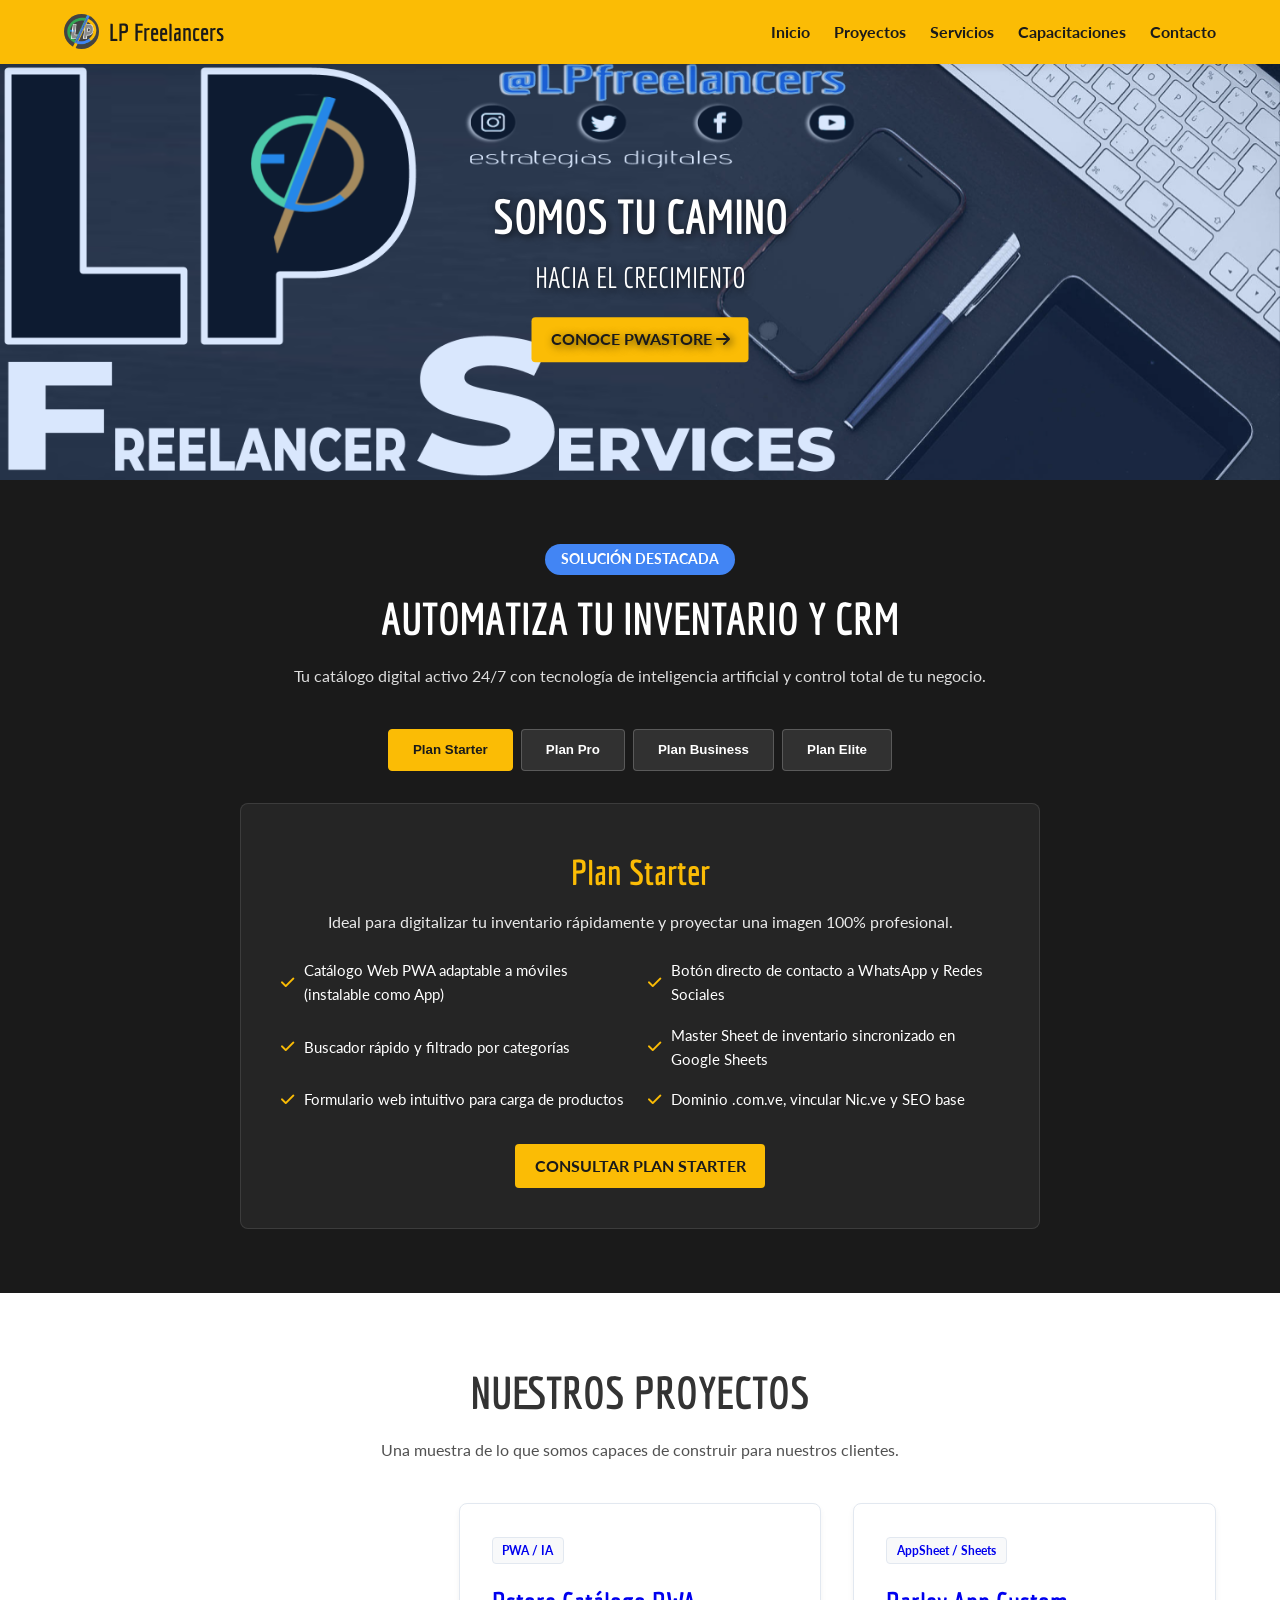
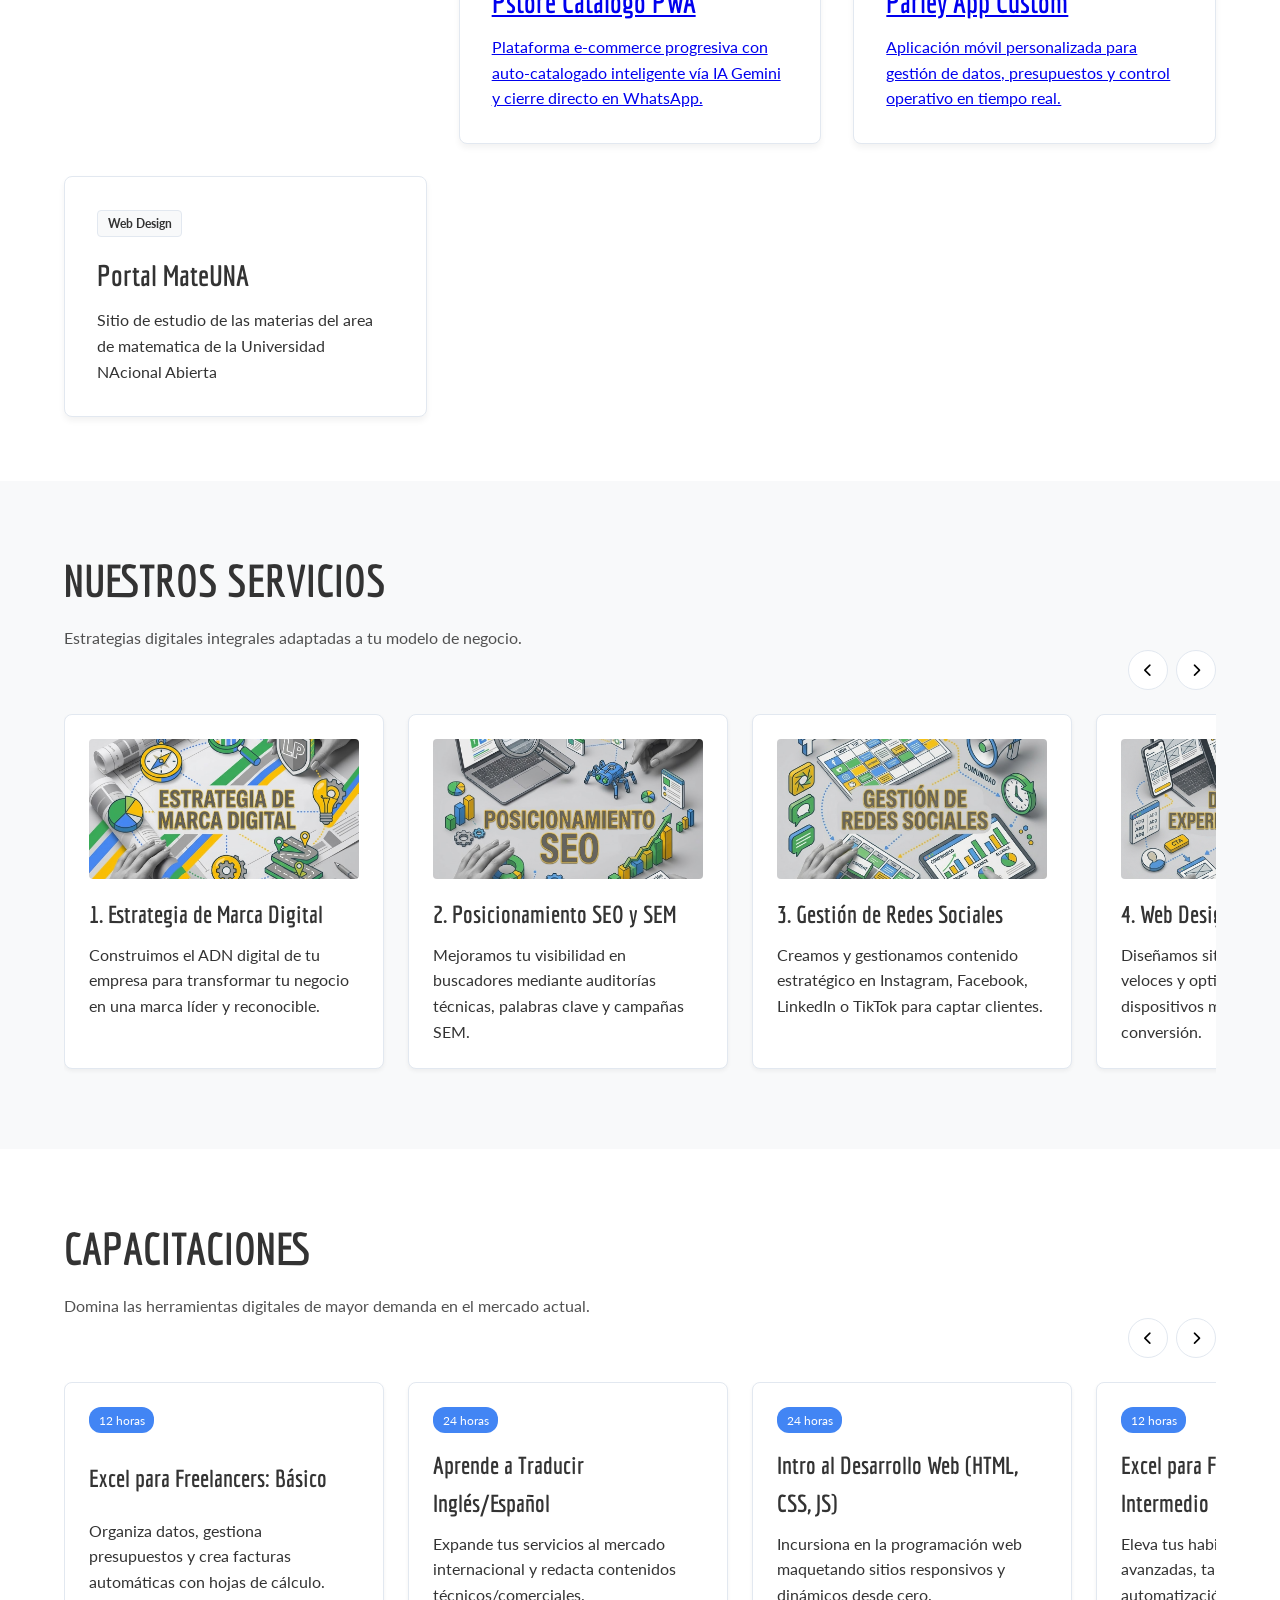
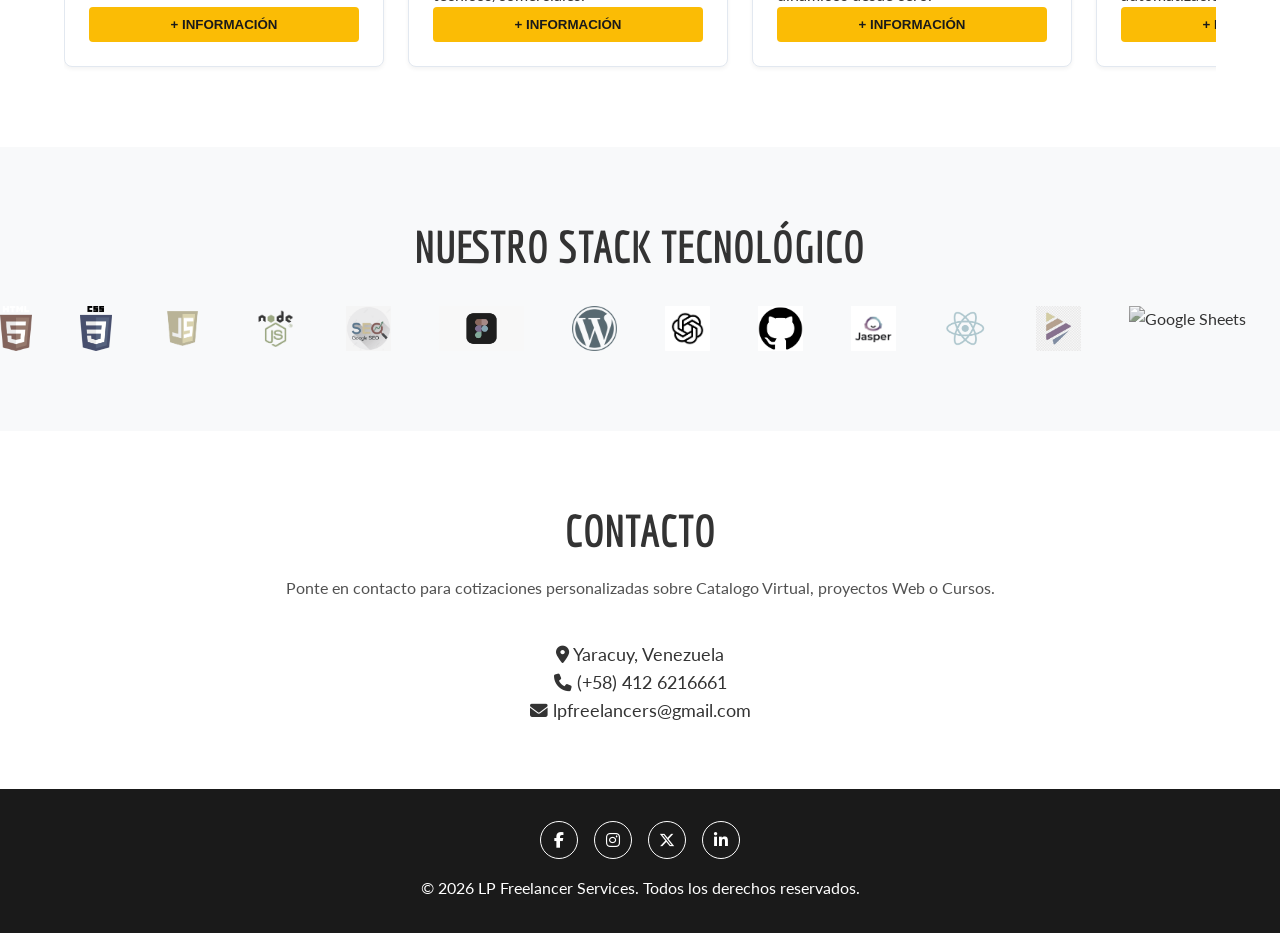
==== index.html @ 3a9270ac "Update index.html" ====
<!DOCTYPE html>
<html lang="es">
<head>
  <meta charset="UTF-8" />
  <meta name="viewport" content="width=device-width, initial-scale=1.0" />
  <title>LP Freelancer Services | Soluciones Web, Pstore y Capacitaciones</title>
  
  <!-- Metadatos SEO -->
  <meta name="description" content="Catálogos Web PWA con IA, Desarrollo Web, Portafolio de Proyectos, SEO/SEM y Capacitaciones Profesionales." />
  <meta name="author" content="Ivan Guillermo Lopez Pedreañez" />
  <meta name="robots" content="index, follow" />
  
  <!-- Open Graph / WhatsApp / Facebook -->
  <meta property="og:type" content="website" />
  <meta property="og:url" content="https://lpfreelancers.giyhub.io/" />
  <meta property="og:title" content="LP Freelancer Services | Soluciones Digitales y Capacitación" />
  <meta property="og:description" content="Automatiza tu inventario con Pstore, descubre nuestros proyectos realizados y potencia tu marca." />
  <meta property="og:image" content="LP_FreelancerS_logo.png" />

  <!-- Twitter -->
  <meta name="twitter:card" content="summary_large_image" />
  <meta name="twitter:title" content="LP Freelancer Services" />
  <meta name="twitter:description" content="Desarrollo Web, Catálogos PWA con IA, Portafolio y Cursos." />
  <meta name="twitter:image" content="LP_FreelancerS_logo.png" />

  <!-- Favicon y Fuentes -->
  <link rel="shortcut icon" href="LP_FreelancerS_logo.png" type="image/x-icon" />
  <link rel="preconnect" href="https://fonts.googleapis.com" />
  <link rel="preconnect" href="https://fonts.gstatic.com" crossorigin />
  <link href="https://fonts.googleapis.com/css2?family=Economica:ital,wght@0,400;0,700;1,400&family=Lato:wght@300;400;700&display=swap" rel="stylesheet" />
  
  <!-- Iconos FontAwesome 6 -->
  <link rel="stylesheet" href="https://cdnjs.cloudflare.com/ajax/libs/font-awesome/6.5.1/css/all.min.css" />

  <!-- CSS Principal -->
  <link rel="stylesheet" href="style.css" />
</head>
<body>

  <!-- Header / Navegación -->
  <header class="navbar">
    <div class="nav-container">
      <a href="#" class="nav-logo">
        <img src="LP_FreelancerS_logo.png" alt="LP Freelancer Services Logo" />
        <span>LP Freelancers</span>
      </a>
      
      <button class="nav-toggle" id="navToggle" aria-label="Abrir menú de navegación">
        <i class="fa-solid fa-bars"></i>
      </button>

      <nav class="nav-menu" id="navMenu">
        <a href="#" class="nav-link">Inicio</a>
        <a href="#portafolio" class="nav-link">Proyectos</a>
        <a href="#servicios" class="nav-link">Servicios</a>
        <a href="#capacitaciones" class="nav-link">Capacitaciones</a>
        <a href="#contacto" class="nav-link">Contacto</a>
      </nav>
    </div>
  </header>

  <!-- Hero Principal -->
  <section class="hero-slider">
    <div class="slide active">
      <img src="LP_FreelancerS.png" alt="Crecimiento Digital y Soluciones Web" />
      <div class="slide-caption">
        <h1>Somos Tu Camino <span>hacia el crecimiento</span></h1>
        <a href="#pstore" class="btn btn-primary">Conoce PWAStore <i class="fa-solid fa-arrow-right"></i></a>
      </div>
    </div>
  </section>

  <main>

    <!-- 🚀 SECCIÓN DESTACADA: PSTORE (Catálogos Digitales PWA & IA) -->
    <section id="pstore" class="section section-dark">
      <div class="container">
        <div class="badge-featured">Solución Destacada</div>
        <h2 class="section-title">Automatiza tu Inventario y CRM</h2>
        <p class="section-subtitle">Tu catálogo digital activo 24/7 con tecnología de inteligencia artificial y control total de tu negocio.</p>

        <!-- Pestañas de Planes (Sin precios visibles) -->
        <div class="tabs-header">
          <button class="tab-btn active" data-tab="plan-starter">Plan Starter</button>
          <button class="tab-btn" data-tab="plan-pro">Plan Pro</button>
          <button class="tab-btn" data-tab="plan-business">Plan Business</button>
          <button class="tab-btn" data-tab="plan-elite">Plan Elite</button>
        </div>

        <div class="tabs-content">
          <!-- Starter -->
          <div class="tab-pane active" id="plan-starter">
            <div class="plan-card">
              <h3>Plan Starter</h3>
              <p class="plan-desc">Ideal para digitalizar tu inventario rápidamente y proyectar una imagen 100% profesional.</p>
              <ul class="plan-features">
                <li><i class="fa-solid fa-check"></i> Catálogo Web PWA adaptable a móviles (instalable como App)</li>
                <li><i class="fa-solid fa-check"></i> Botón directo de contacto a WhatsApp y Redes Sociales</li>
                <li><i class="fa-solid fa-check"></i> Buscador rápido y filtrado por categorías</li>
                <li><i class="fa-solid fa-check"></i> Master Sheet de inventario sincronizado en Google Sheets</li>
                <li><i class="fa-solid fa-check"></i> Formulario web intuitivo para carga de productos</li>
                <li><i class="fa-solid fa-check"></i> Dominio .com.ve, vincular Nic.ve y SEO base</li>
              </ul>
              <a href="#contacto" class="btn btn-primary">Consultar Plan Starter</a>
            </div>
          </div>

          <!-- Pro -->
          <div class="tab-pane" id="plan-pro">
            <div class="plan-card">
              <h3>Plan Pro</h3>
              <p class="plan-desc">Para comercios que necesitan organizar pedidos, manejar clientes y cerrar ventas eficientemente.</p>
              <ul class="plan-features">
                <li><i class="fa-solid fa-check"></i> Todo lo del Plan Starter incluido</li>
                <li><i class="fa-solid fa-check"></i> Carrito de compras funcional y multi-fotos por producto</li>
                <li><i class="fa-solid fa-check"></i> Categorías multinivel y Precios duales (USD / Bs BCV)</li>
                <li><i class="fa-solid fa-check"></i> Master Sheet con Registro de Clientes y Pedidos</li>
                <li><i class="fa-solid fa-check"></i> Configuración de Perfil en Google Business (Google Maps)</li>
                <li><i class="fa-solid fa-check"></i> Chat Crisp integrado y comprobantes digitales</li>
              </ul>
              <a href="#contacto" class="btn btn-primary">Consultar Plan Pro</a>
            </div>
          </div>

          <!-- Business -->
          <div class="tab-pane" id="plan-business">
            <div class="plan-card">
              <h3>Plan Business</h3>
              <p class="plan-desc">Para marcas que buscan fidelizar clientes, alto rendimiento web y analítica avanzada.</p>
              <ul class="plan-features">
                <li><i class="fa-solid fa-check"></i> Todo lo del Plan Pro incluido</li>
                <li><i class="fa-solid fa-check"></i> Sección "Mis Favoritos", Notificaciones Push y Filtros Avanzados</li>
                <li><i class="fa-solid fa-check"></i> Presencia en Google Merchant Center (Pestaña Shopping)</li>
                <li><i class="fa-solid fa-check"></i> Dashboard Web de Analítica con 10 gráficos seleccionables</li>
                <li><i class="fa-solid fa-check"></i> Chat Crisp con Bot de respuestas automáticas y FAQ</li>
                <li><i class="fa-solid fa-check"></i> Generador automático de Códigos QR para mesas o empaques</li>
              </ul>
              <a href="#contacto" class="btn btn-primary">Consultar Plan Business</a>
            </div>
          </div>

          <!-- Elite -->
          <div class="tab-pane" id="plan-elite">
            <div class="plan-card">
              <h3>Plan Elite</h3>
              <p class="plan-desc">La solución digital definitiva con Asistente Virtual con IA y personalización total.</p>
              <ul class="plan-features">
                <li><i class="fa-solid fa-check"></i> Todo lo del Plan Business incluido</li>
                <li><i class="fa-solid fa-check"></i> Autenticación de usuarios vía Google (OAuth) y perfiles cliente</li>
                <li><i class="fa-solid fa-check"></i> Asistente Virtual con IA "Hugo" activo 24/7 para clientes</li>
                <li><i class="fa-solid fa-check"></i> Carga Ultra Rápida con IA Gemini Vision (Auto-catalogado por foto)</li>
                <li><i class="fa-solid fa-check"></i> Dashboard interactivo avanzado con hasta 20 gráficos analíticos</li>
                <li><i class="fa-solid fa-check"></i> Respaldos semanales automatizados en Google Drive</li>
              </ul>
              <a href="#contacto" class="btn btn-primary">Consultar Plan Elite</a>
            </div>
          </div>
        </div>
      </div>
    </section>

    <!-- 💻 SECCIÓN: PORTAFOLIO Y PROYECTOS DESARROLLADOS -->
    <section id="portafolio" class="section container">
      <h2 class="section-title">Nuestros Proyectos</h2>
      <p class="section-subtitle">Una muestra de lo que somos capaces de construir para nuestros clientes.</p>

      <div class="portfolio-grid">
        <a href="https://pstore.com.ve">
          <article class="portfolio-card">
            <div class="portfolio-badge">PWA / IA</div>
            <h3>Pstore Catálogo PWA</h3>
            <p>Plataforma e-commerce progresiva con auto-catalogado inteligente vía IA Gemini y cierre directo en WhatsApp.</p>
        </a>
        </article>
        <a href="https://mateuna.github.io">
          <article class="portfolio-card">
            <div class="portfolio-badge">AppSheet / Sheets</div>
            <h3>Parley App Custom</h3>
            <p>Aplicación móvil personalizada para gestión de datos, presupuestos y control operativo en tiempo real.</p>
          </article>
        </a>

        <article class="portfolio-card">
          <div class="portfolio-badge">Web Design</div>
          <h3>Portal MateUNA</h3>
          <p>Sitio de estudio de las materias del area de matematica de la Universidad NAcional Abierta</p>
        </article>
      </div>
    </section>

    <!-- 🛠️ SECCIÓN: SERVICIOS (Carrusel Deslizable) -->
    <section id="servicios" class="section section-gray">
      <div class="container">
        <div class="section-header-flex">
          <div>
            <h2 class="section-title text-left">Nuestros Servicios</h2>
            <p class="section-subtitle text-left">Estrategias digitales integrales adaptadas a tu modelo de negocio.</p>
          </div>
          <div class="carousel-controls">
            <button id="servPrev" aria-label="Anterior"><i class="fa-solid fa-chevron-left"></i></button>
            <button id="servNext" aria-label="Siguiente"><i class="fa-solid fa-chevron-right"></i></button>
          </div>
        </div>

        <div class="carousel-track-container" id="servTrack">
          <div class="carousel-card">
            <img src="serv_marca_digital.png" alt="Estrategia de Marca Digital" />
            <h4>1. Estrategia de Marca Digital</h4>
            <p>Construimos el ADN digital de tu empresa para transformar tu negocio en una marca líder y reconocible.</p>
          </div>

          <div class="carousel-card">
            <img src="serv_seo.png" alt="Posicionamiento SEO y SEM" />
            <h4>2. Posicionamiento SEO y SEM</h4>
            <p>Mejoramos tu visibilidad en buscadores mediante auditorías técnicas, palabras clave y campañas SEM.</p>
          </div>

          <div class="carousel-card">
            <img src="serv_redes_sociales.png" alt="Gestión de Redes Sociales" />
            <h4>3. Gestión de Redes Sociales</h4>
            <p>Creamos y gestionamos contenido estratégico en Instagram, Facebook, LinkedIn o TikTok para captar clientes.</p>
          </div>

          <div class="carousel-card">
            <img src="serv_web_design.png" alt="Web Design y User Experience" />
            <h4>4. Web Design y UX</h4>
            <p>Diseñamos sitios web a medida, veloces y optimizados para dispositivos móviles centrados en conversión.</p>
          </div>

          <div class="carousel-card">
            <img src="serv_multimedia.png" alt="Producción Multimedia" />
            <h4>5. Producción Multimedia</h4>
            <p>Guionismo, postproducción de videos corporativos y recursos gráficos interactivos para tu público.</p>
          </div>

          <div class="carousel-card">
            <img src="serv_digital_marketing.png" alt="Digital Marketing" />
            <h4>6. Digital Marketing</h4>
            <p>Gestión completa de pautas publicitarias (Paid Media), remarketing y campañas automatizadas.</p>
          </div>

          <div class="carousel-card">
            <img src="serv_posicionamiento.png" alt="Consultoría de Marca" />
            <h4>7. Consultoría de Marca</h4>
            <p>Asesoría en propósito, tono de comunicación y diseño de hoja de ruta estratégica frente a la competencia.</p>
          </div>

          <div class="carousel-card">
            <img src="serv_email_marketing.png" alt="Email Marketing y Automatización" />
            <h4>8. Email Marketing</h4>
            <p>Flujos automatizados de bienvenida, carritos abandonados y newsletters estratégicas.</p>
          </div>
        </div>
      </div>
    </section>

    <!-- 🎓 SECCIÓN: CAPACITACIONES (Carrusel Deslizable) -->
    <section id="capacitaciones" class="section container">
      <div class="section-header-flex">
        <div>
          <h2 class="section-title text-left">Capacitaciones</h2>
          <p class="section-subtitle text-left">Domina las herramientas digitales de mayor demanda en el mercado actual.</p>
        </div>
        <div class="carousel-controls">
          <button id="coursePrev" aria-label="Anterior"><i class="fa-solid fa-chevron-left"></i></button>
          <button id="courseNext" aria-label="Siguiente"><i class="fa-solid fa-chevron-right"></i></button>
        </div>
      </div>

      <div class="carousel-track-container" id="courseTrack">
        <div class="carousel-card course-item">
          <span class="course-badge">12 horas</span>
          <h4>Excel para Freelancers: Básico</h4>
          <p>Organiza datos, gestiona presupuestos y crea facturas automáticas con hojas de cálculo.</p>
          <button class="btn btn-primary open-modal-btn" data-course="Excel para Freelancers: Básico">+ Información</button>
        </div>

        <div class="carousel-card course-item">
          <span class="course-badge">24 horas</span>
          <h4>Aprende a Traducir Inglés/Español</h4>
          <p>Expande tus servicios al mercado internacional y redacta contenidos técnicos/comerciales.</p>
          <button class="btn btn-primary open-modal-btn" data-course="Aprende a Traducir Inglés/Español">+ Información</button>
        </div>

        <div class="carousel-card course-item">
          <span class="course-badge">24 horas</span>
          <h4>Intro al Desarrollo Web (HTML, CSS, JS)</h4>
          <p>Incursiona en la programación web maquetando sitios responsivos y dinámicos desde cero.</p>
          <button class="btn btn-primary open-modal-btn" data-course="Intro al Desarrollo Web">+ Información</button>
        </div>

        <div class="carousel-card course-item">
          <span class="course-badge">12 horas</span>
          <h4>Excel para Freelancers: Intermedio</h4>
          <p>Eleva tus habilidades con fórmulas avanzadas, tablas dinámicas y automatización operativa.</p>
          <button class="btn btn-primary open-modal-btn" data-course="Excel para Freelancers: Intermedio">+ Información</button>
        </div>

        <div class="carousel-card course-item">
          <span class="course-badge">8 horas</span>
          <h4>Copywriting: Escribir para Vender</h4>
          <p>Escribe textos persuasivos en emails, anuncios y páginas web para maximizar conversiones.</p>
          <button class="btn btn-primary open-modal-btn" data-course="Copywriting: Escribir para Vender">+ Información</button>
        </div>

        <div class="carousel-card course-item">
          <span class="course-badge">10 horas</span>
          <h4>IA para Productividad y Creación</h4>
          <p>Automatiza tareas repetitivas y multiplica tu capacidad de producción con IA generativa.</p>
          <button class="btn btn-primary open-modal-btn" data-course="IA para Productividad y Creación">+ Información</button>
        </div>
      </div>
    </section>

    <!-- STACK TECNOLÓGICO (Marquee Infinito) -->
    <section id="partners" class="section section-gray">
      <h2 class="section-title">Nuestro Stack Tecnológico</h2>
      <div class="marquee-wrapper">
        <div class="marquee-track">
          <img src="marcas/html.png" alt="HTML5" />
          <img src="marcas/css.png" alt="CSS3" />
          <img src="marcas/js.png" alt="JavaScript" />
          <img src="marcas/node.png" alt="Node.js" />
          <img src="marcas/seo.png" alt="SEO Google" />
          <img src="marcas/figma.png" alt="Figma" />
          <img src="marcas/wordpress.png" alt="WordPress" />
          <img src="marcas/chatgpt.png" alt="ChatGPT" />
          <img src="marcas/github.png" alt="GitHub" />
          <img src="marcas/jasper.png" alt="Jasper" />
          <img src="marcas/react.png" alt="React" />
          <img src="marcas/napkinai.png" alt="Napkin AI" />
          <img src="marcas/google_sheets.png" alt="Google Sheets" />
          <img src="marcas/app_script.png" alt="App Scripts" />
          <img src="marcas/crisp.png" alt="Crisp" />

          <!-- Repetición para loop infinito continuo -->
          <img src="marcas/html.png" alt="HTML5" />
          <img src="marcas/css.png" alt="CSS3" />
          <img src="marcas/js.png" alt="JavaScript" />
          <img src="marcas/node.png" alt="Node.js" />
          <img src="marcas/seo.png" alt="SEO Google" />
          <img src="marcas/figma.png" alt="Figma" />
          <img src="marcas/wordpress.png" alt="WordPress" />
          <img src="marcas/chatgpt.png" alt="ChatGPT" />
          <img src="marcas/github.png" alt="GitHub" />
          <img src="marcas/jasper.png" alt="Jasper" />
          <img src="marcas/react.png" alt="React" />
          <img src="marcas/napkinai.png" alt="Napkin AI" />
          <img src="marcas/google_sheets.png" alt="Google Sheets" />
          <img src="marcas/app_script.png" alt="App Scripts" />
          <img src="marcas/crisp.png" alt="Crisp" />
        </div>
      </div>
    </section>

    <!-- Contacto -->
    <section id="contacto" class="section container">
      <h2 class="section-title">Contacto</h2>
      <p class="section-subtitle">Ponte en contacto para cotizaciones personalizadas sobre Catalogo Virtual, proyectos Web o Cursos.</p>
      <div class="contact-info">
        <p><i class="fa-solid fa-location-dot"></i> Yaracuy, Venezuela</p>
        <p><i class="fa-solid fa-phone"></i> (+58) 412 6216661</p>
        <p><i class="fa-solid fa-envelope"></i> lpfreelancers@gmail.com</p>
      </div>
    </section>

  </main>

  <!-- Modal Cursos -->
  <div id="courseModal" class="modal-overlay">
    <div class="modal-content">
      <button class="modal-close" id="modalClose">&times;</button>
      <h3 id="modalCourseTitle">Detalle de la Capacitación</h3>
      <p>Pronto abriremos nuevas inscripciones con información detallada de este módulo.</p>
      <button class="btn btn-secondary" id="modalCloseBtn">Cerrar</button>
    </div>
  </div>

  <!-- Footer -->
  <footer class="footer">
    <div class="social-links">
      <a href="https://www.facebook.com/lpfreelancers/" target="_blank" rel="noopener noreferrer" aria-label="Facebook"><i class="fa-brands fa-facebook-f"></i></a>
      <a href="https://www.instagram.com/lpfreelancer/" target="_blank" rel="noopener noreferrer" aria-label="Instagram"><i class="fa-brands fa-instagram"></i></a>
      <a href="https://twitter.com/lpfreelancers" target="_blank" rel="noopener noreferrer" aria-label="Twitter"><i class="fa-brands fa-x-twitter"></i></a>
      <a href="https://www.linkedin.com/company/lpfreelancers/" target="_blank" rel="noopener noreferrer" aria-label="LinkedIn"><i class="fa-brands fa-linkedin-in"></i></a>
    </div>
    <p>&copy; 2026 LP Freelancer Services. Todos los derechos reservados.</p>
  </footer>

  <script src="lpfs.js"></script>
</body>
</html>
---- style.css ----
/* ==========================================================================
   Variables y Reset Principal
   ========================================================================== */
:root {
  --primary-color: #4285f4;
  --secondary-color: #fbbc05;
  --dark-color: #1a1a1a;
  --light-color: #ffffff;
  --gray-bg: #f8f9fa;
  --border-color: #e2e8f0;
  --text-color: #333333;
  --font-heading: 'Economica', sans-serif;
  --font-body: 'Lato', sans-serif;
  --transition: all 0.3s ease-in-out;
}

*, *::before, *::after {
  box-sizing: border-box;
  margin: 0;
  padding: 0;
}

html {
  scroll-behavior: smooth;
  font-size: 16px;
}

body {
  font-family: var(--font-body);
  color: var(--text-color);
  background-color: var(--light-color);
  line-height: 1.6;
}

img {
  max-width: 100%;
  height: auto;
  display: block;
}

.container {
  width: 90%;
  max-width: 1200px;
  margin: 0 auto;
}

.section {
  padding: 4rem 0;
}

.section-dark {
  background-color: var(--dark-color);
  color: var(--light-color);
}

.section-gray {
  background-color: var(--gray-bg);
}

.section-title {
  font-family: var(--font-heading);
  font-size: 2.8rem;
  text-align: center;
  margin-bottom: 0.5rem;
  text-transform: uppercase;
}

.section-subtitle {
  text-align: center;
  margin-bottom: 2.5rem;
  opacity: 0.85;
}

.text-left {
  text-align: left !important;
}

/* ==========================================================================
   Navegación / Header
   ========================================================================== */
.navbar {
  position: fixed;
  top: 0;
  left: 0;
  width: 100%;
  background-color: var(--secondary-color);
  box-shadow: 0 2px 10px rgba(0,0,0,0.1);
  z-index: 1000;
}

.nav-container {
  display: flex;
  justify-content: space-between;
  align-items: center;
  padding: 0.8rem 5%;
}

.nav-logo {
  display: flex;
  align-items: center;
  gap: 10px;
  text-decoration: none;
  color: var(--dark-color);
  font-family: var(--font-heading);
  font-size: 1.5rem;
  font-weight: 700;
}

.nav-logo img {
  width: 35px;
  height: 35px;
  border-radius: 50%;
}

.nav-menu {
  display: flex;
  gap: 1.5rem;
}

.nav-link {
  text-decoration: none;
  color: var(--dark-color);
  font-weight: 700;
  transition: var(--transition);
}

.nav-link:hover {
  color: var(--primary-color);
}

.nav-toggle {
  display: none;
  background: none;
  border: none;
  font-size: 1.5rem;
  cursor: pointer;
}

/* ==========================================================================
   Hero Banner
   ========================================================================== */
.hero-slider {
  margin-top: 60px;
  position: relative;
  background-color: var(--primary-color);
}

.slide img {
  width: 100%;
  max-height: 420px;
  object-fit: cover;
  opacity: 0.8;
}

.slide-caption {
  position: absolute;
  top: 50%;
  left: 50%;
  transform: translate(-50%, -50%);
  color: var(--light-color);
  text-align: center;
  text-shadow: 2px 2px 8px rgba(0,0,0,0.7);
}

.slide-caption h1 {
  font-family: var(--font-heading);
  font-size: 3rem;
  text-transform: uppercase;
  margin-bottom: 1rem;
}

.slide-caption span {
  display: block;
  font-size: 1.8rem;
  font-weight: 300;
}

/* ==========================================================================
   Sección Pstore (Pestañas de Planes)
   ========================================================================== */
.badge-featured {
  display: table;
  margin: 0 auto 0.5rem auto;
  background-color: var(--primary-color);
  color: var(--light-color);
  padding: 0.3rem 1rem;
  border-radius: 20px;
  font-size: 0.85rem;
  text-transform: uppercase;
  font-weight: 700;
}

.tabs-header {
  display: flex;
  justify-content: center;
  gap: 0.5rem;
  flex-wrap: wrap;
  margin-bottom: 2rem;
}

.tab-btn {
  padding: 0.8rem 1.5rem;
  background-color: rgba(255,255,255,0.1);
  color: var(--light-color);
  border: 1px solid rgba(255,255,255,0.2);
  border-radius: 4px;
  cursor: pointer;
  font-weight: 700;
  transition: var(--transition);
}

.tab-btn.active, .tab-btn:hover {
  background-color: var(--secondary-color);
  color: var(--dark-color);
  border-color: var(--secondary-color);
}

.tab-pane {
  display: none;
}

.tab-pane.active {
  display: block;
}

.plan-card {
  background: rgba(255, 255, 255, 0.05);
  border: 1px solid rgba(255, 255, 255, 0.1);
  border-radius: 8px;
  padding: 2.5rem;
  max-width: 800px;
  margin: 0 auto;
  text-align: center;
}

.plan-card h3 {
  font-family: var(--font-heading);
  font-size: 2.2rem;
  color: var(--secondary-color);
  margin-bottom: 0.5rem;
}

.plan-desc {
  margin-bottom: 1.5rem;
  opacity: 0.9;
}

.plan-features {
  list-style: none;
  text-align: left;
  margin-bottom: 2rem;
  display: grid;
  grid-template-columns: repeat(auto-fit, minmax(280px, 1fr));
  gap: 1rem;
}

.plan-features li {
  font-size: 0.95rem;
  display: flex;
  align-items: center;
  gap: 10px;
}

.plan-features i {
  color: var(--secondary-color);
}

/* ==========================================================================
   Portafolio
   ========================================================================== */
.portfolio-grid {
  display: grid;
  grid-template-columns: repeat(auto-fit, minmax(280px, 1fr));
  gap: 2rem;
}

.portfolio-card {
  background: var(--light-color);
  border: 1px solid var(--border-color);
  border-radius: 8px;
  padding: 2rem;
  box-shadow: 0 4px 6px rgba(0,0,0,0.05);
  transition: var(--transition);
}

.portfolio-card:hover {
  transform: translateY(-5px);
  box-shadow: 0 10px 15px rgba(0,0,0,0.1);
}

.portfolio-badge {
  display: inline-block;
  background-color: var(--gray-bg);
  border: 1px solid var(--border-color);
  padding: 0.2rem 0.6rem;
  border-radius: 4px;
  font-size: 0.75rem;
  font-weight: 700;
  margin-bottom: 1rem;
}

.portfolio-card h3 {
  font-family: var(--font-heading);
  font-size: 1.8rem;
  margin-bottom: 0.5rem;
}

/* ==========================================================================
   Carruseles Interactivos (Servicios y Cursos)
   ========================================================================== */
.section-header-flex {
  display: flex;
  justify-content: space-between;
  align-items: flex-end;
  margin-bottom: 1.5rem;
}

.carousel-controls {
  display: flex;
  gap: 0.5rem;
}

.carousel-controls button {
  width: 40px;
  height: 40px;
  border-radius: 50%;
  border: 1px solid var(--border-color);
  background-color: var(--light-color);
  cursor: pointer;
  transition: var(--transition);
}

.carousel-controls button:hover {
  background-color: var(--primary-color);
  color: var(--light-color);
}

.carousel-track-container {
  display: flex;
  gap: 1.5rem;
  overflow-x: auto;
  scroll-behavior: smooth;
  padding-bottom: 1rem;
  scrollbar-width: none; /* Firefox */
}

.carousel-track-container::-webkit-scrollbar {
  display: none; /* Chrome / Safari */
}

.carousel-card {
  min-width: 280px;
  max-width: 320px;
  flex: 0 0 auto;
  background: var(--light-color);
  border: 1px solid var(--border-color);
  border-radius: 8px;
  padding: 1.5rem;
  box-shadow: 0 2px 4px rgba(0,0,0,0.05);
}

.carousel-card img {
  width: 100%;
  height: 140px;
  object-fit: cover;
  border-radius: 4px;
  margin-bottom: 1rem;
}

.carousel-card h4 {
  font-family: var(--font-heading);
  font-size: 1.5rem;
  margin-bottom: 0.5rem;
}

.course-item {
  display: flex;
  flex-direction: column;
  justify-content: space-between;
}

.course-badge {
  align-self: flex-start;
  background-color: var(--primary-color);
  color: var(--light-color);
  font-size: 0.75rem;
  padding: 0.2rem 0.6rem;
  border-radius: 12px;
  margin-bottom: 0.8rem;
}

/* ==========================================================================
   Botones y Elementos Generales
   ========================================================================== */
.btn {
  display: inline-block;
  padding: 0.6rem 1.2rem;
  border: none;
  border-radius: 4px;
  font-weight: 700;
  cursor: pointer;
  text-decoration: none;
  transition: var(--transition);
  text-transform: uppercase;
}

.btn-primary {
  background-color: var(--secondary-color);
  color: var(--dark-color);
}

.btn-primary:hover {
  background-color: #e0a800;
}

/* Marquee */
.marquee-wrapper {
  overflow: hidden;
  width: 100%;
  padding: 1rem 0;
}

.marquee-track {
  display: flex;
  gap: 3rem;
  width: max-content;
  animation: scrollMarquee 20s linear infinite;
}

.marquee-track img {
  height: 45px;
  width: auto;
  filter: grayscale(80%);
}

@keyframes scrollMarquee {
  0% { transform: translateX(0); }
  100% { transform: translateX(-50%); }
}

/* Contacto & Footer */
.contact-info {
  text-align: center;
  font-size: 1.1rem;
}

.footer {
  background-color: var(--dark-color);
  color: var(--light-color);
  text-align: center;
  padding: 2rem 0;
}

.social-links {
  display: flex;
  justify-content: center;
  gap: 1rem;
  margin-bottom: 1rem;
}

.social-links a {
  color: var(--light-color);
  width: 38px;
  height: 38px;
  border-radius: 50%;
  border: 1px solid var(--light-color);
  display: flex;
  align-items: center;
  justify-content: center;
  text-decoration: none;
}

/* Modal */
.modal-overlay {
  position: fixed;
  top: 0;
  left: 0;
  width: 100%;
  height: 100%;
  background: rgba(0,0,0,0.6);
  display: none;
  justify-content: center;
  align-items: center;
  z-index: 2000;
}

.modal-overlay.active {
  display: flex;
}

.modal-content {
  background: var(--light-color);
  padding: 2rem;
  border-radius: 8px;
  max-width: 500px;
  width: 90%;
  position: relative;
  text-align: center;
}

.modal-close {
  position: absolute;
  top: 10px;
  right: 15px;
  background: none;
  border: none;
  font-size: 1.8rem;
  cursor: pointer;
}

@media (max-width: 768px) {
  .nav-toggle { display: block; }
  .nav-menu {
    position: absolute;
    top: 100%;
    left: 0;
    width: 100%;
    background-color: var(--secondary-color);
    flex-direction: column;
    align-items: center;
    padding: 1.5rem 0;
    display: none;
  }
  .nav-menu.active { display: flex; }
  .slide-caption h1 { font-size: 2rem; }
  .section-header-flex { flex-direction: column; align-items: flex-start; gap: 1rem; }
}
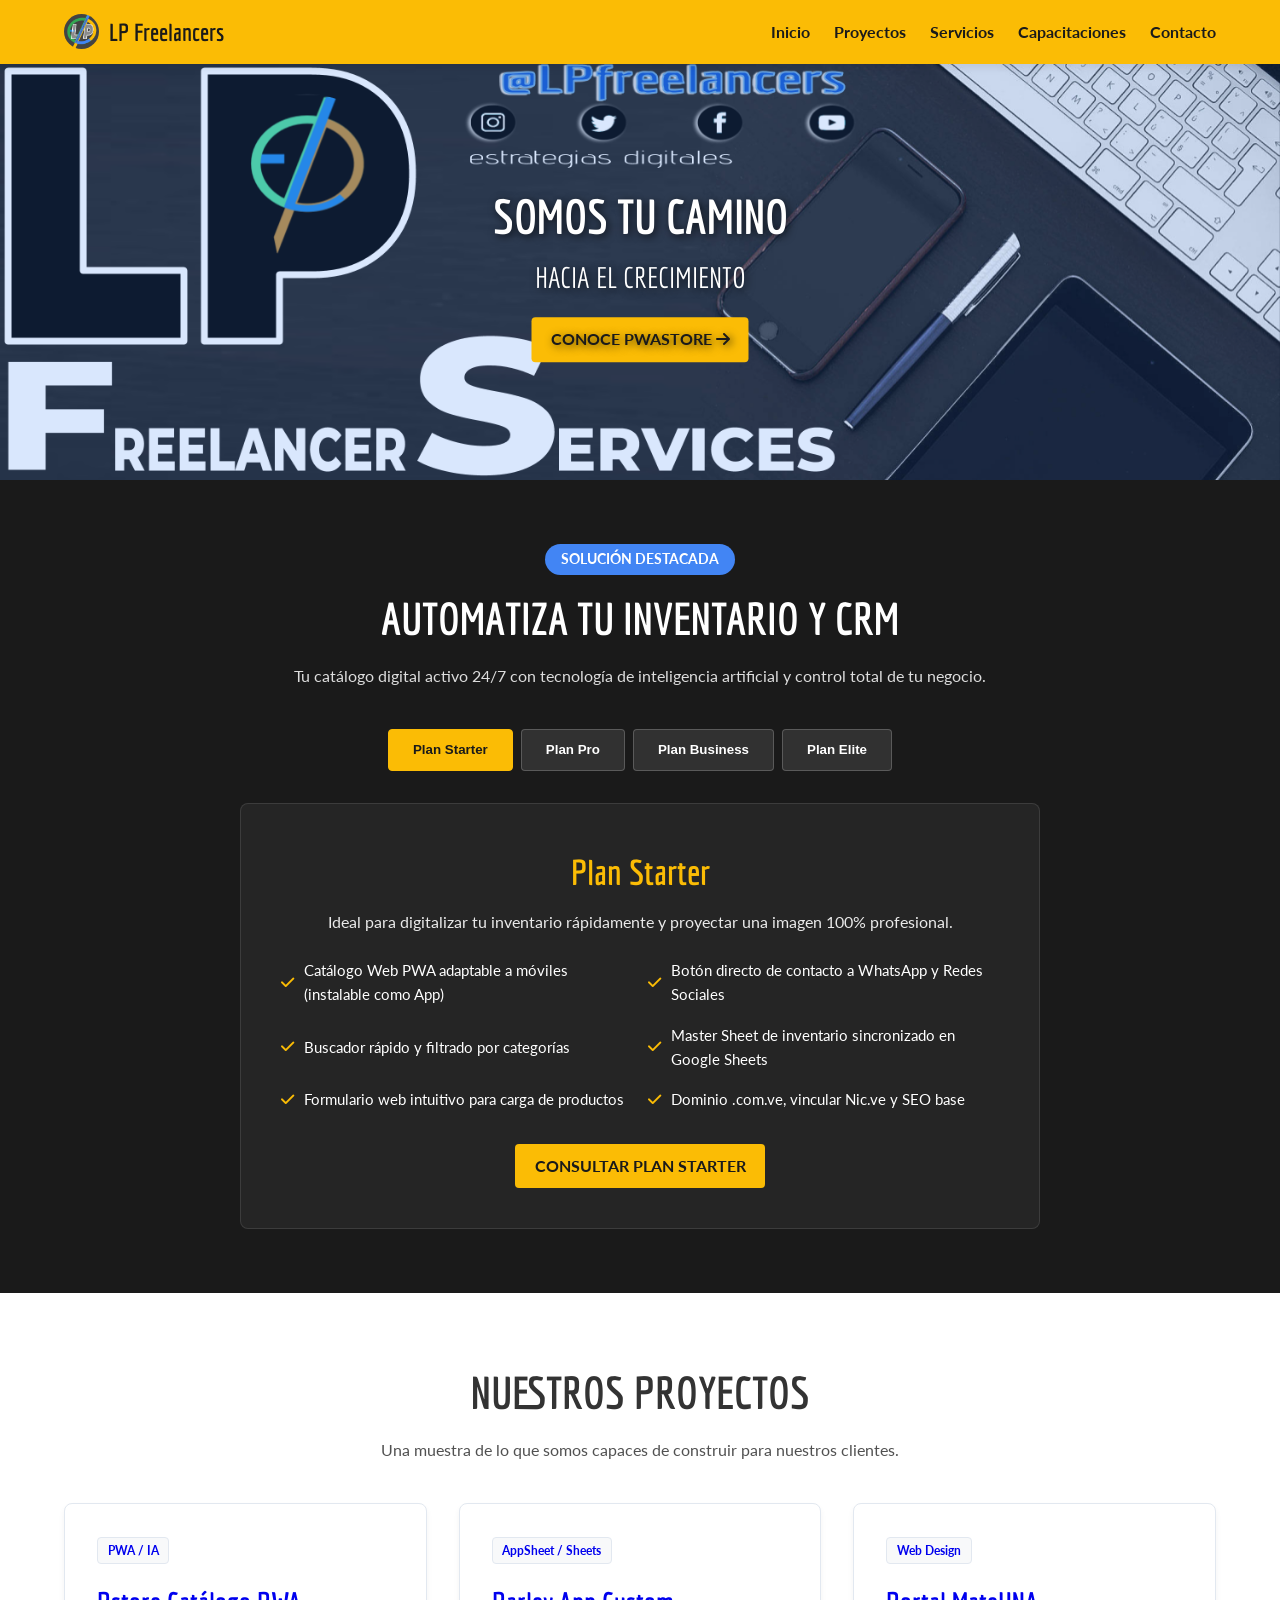
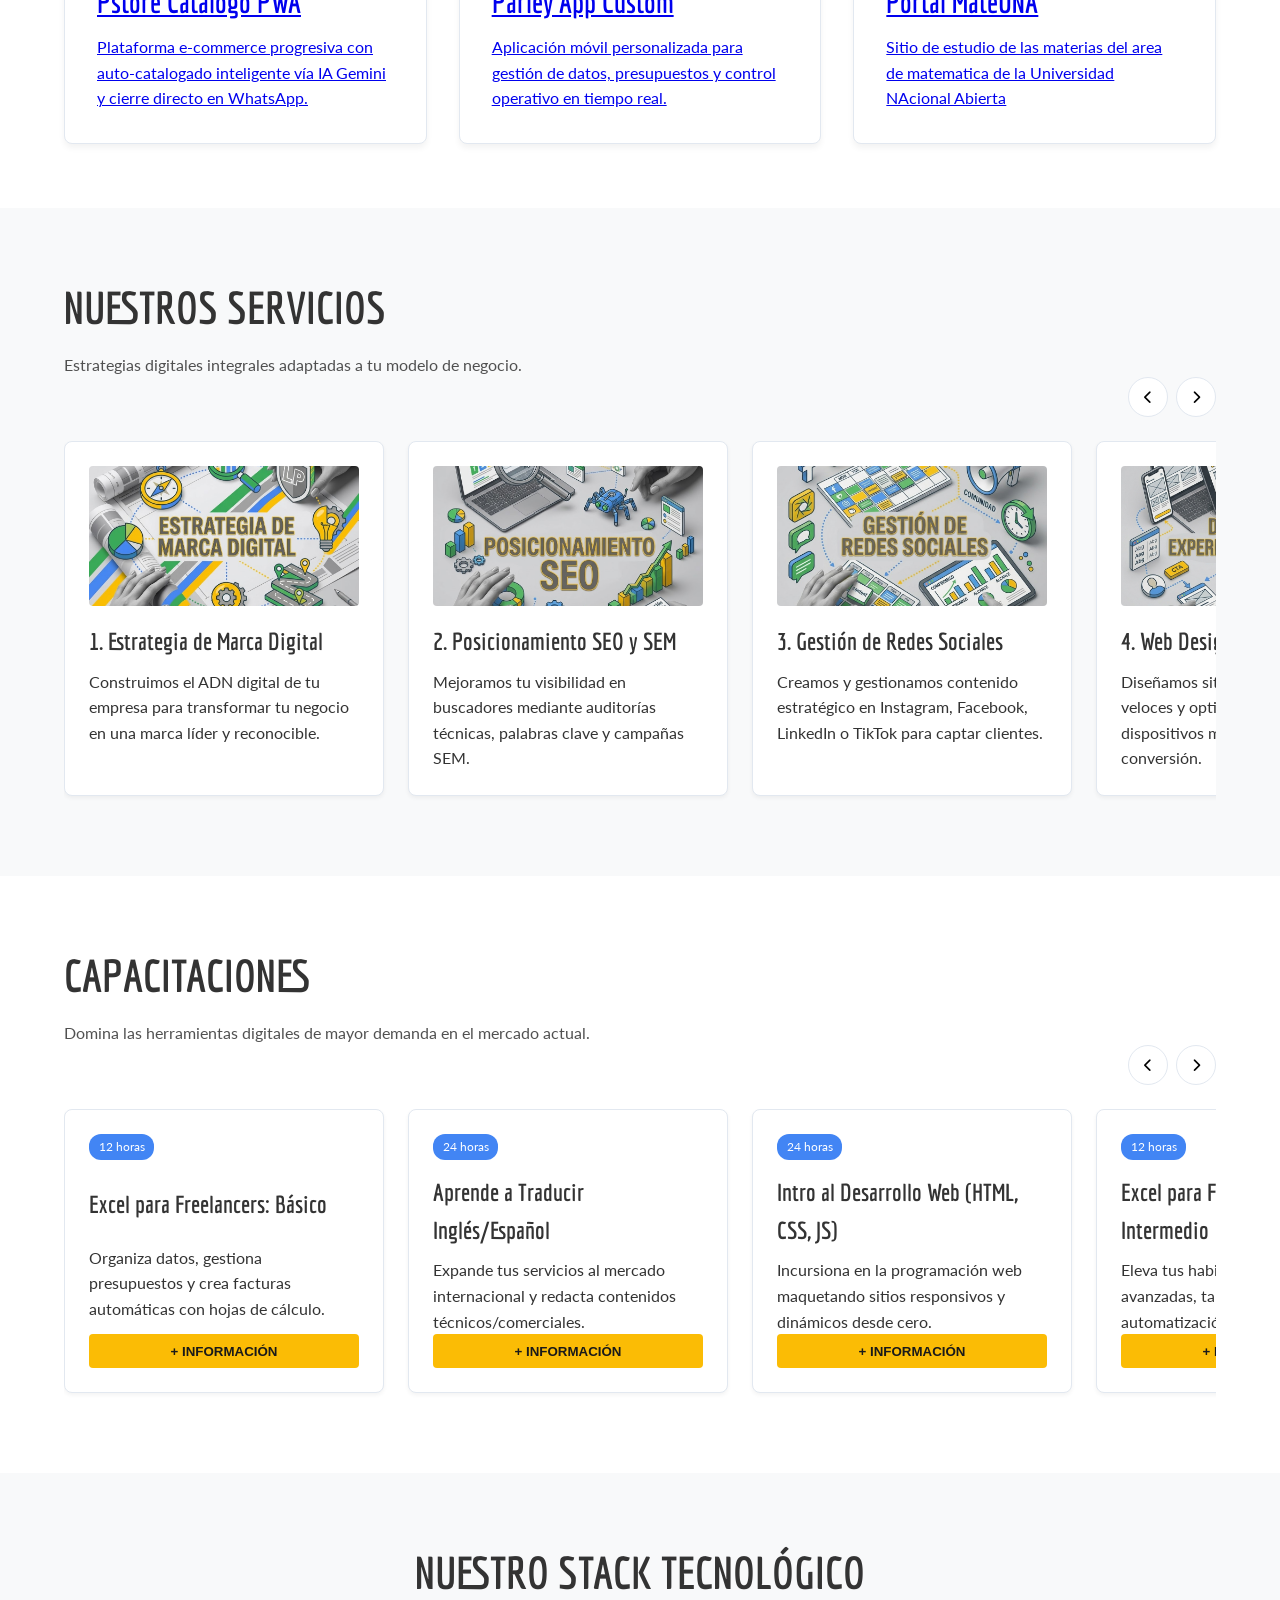
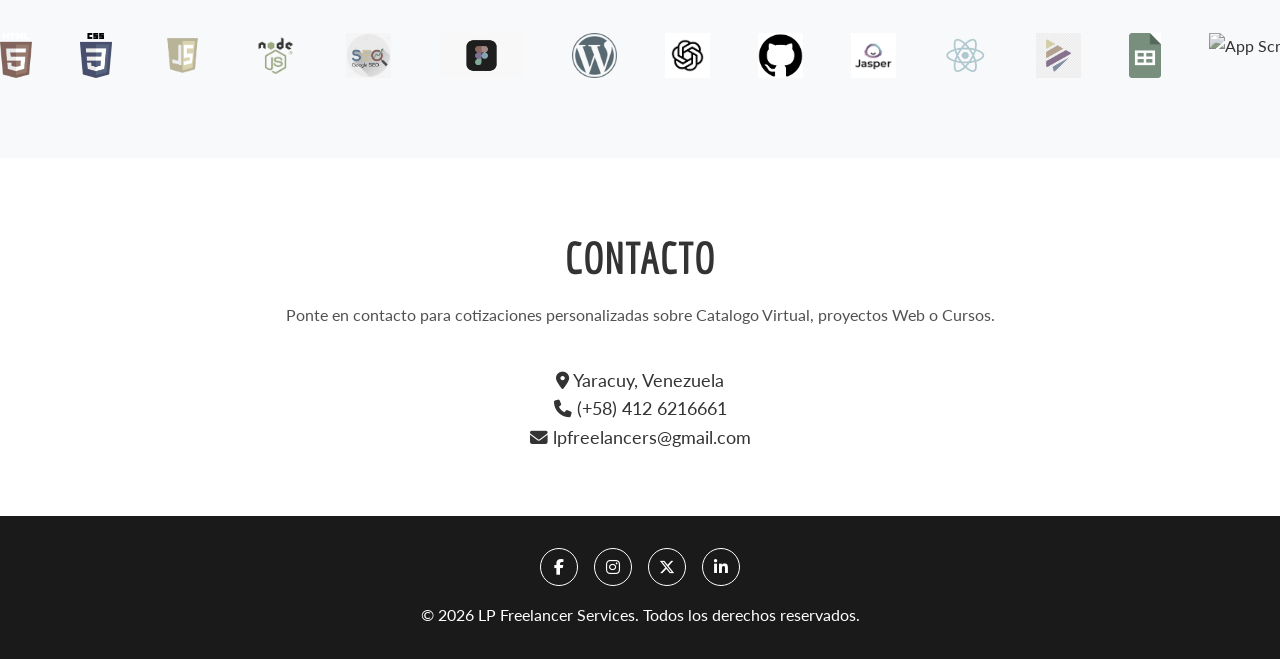
==== commit da06e1fe: "Update index.html" ====
--- a/index.html
+++ b/index.html
@@ -165,26 +165,29 @@
       <p class="section-subtitle">Una muestra de lo que somos capaces de construir para nuestros clientes.</p>
 
       <div class="portfolio-grid">
-        <a href="https://pstore.com.ve">
+        <a href="https://pstore.com.ve" style:"text-decoration:none">
           <article class="portfolio-card">
             <div class="portfolio-badge">PWA / IA</div>
             <h3>Pstore Catálogo PWA</h3>
-            <p>Plataforma e-commerce progresiva con auto-catalogado inteligente vía IA Gemini y cierre directo en WhatsApp.</p>
+            <p>Plataforma e-commerce progresiva con auto-catalogado inteligente vía IA Gemini y cierre directo en WhatsApp.</p>        
+          </article>
         </a>
-        </article>
+        
         <a href="https://mateuna.github.io">
-          <article class="portfolio-card">
+          <article class="portfolio-card" style:"text-decoration:none">
             <div class="portfolio-badge">AppSheet / Sheets</div>
             <h3>Parley App Custom</h3>
             <p>Aplicación móvil personalizada para gestión de datos, presupuestos y control operativo en tiempo real.</p>
           </article>
         </a>
 
-        <article class="portfolio-card">
-          <div class="portfolio-badge">Web Design</div>
-          <h3>Portal MateUNA</h3>
-          <p>Sitio de estudio de las materias del area de matematica de la Universidad NAcional Abierta</p>
-        </article>
+        <a href="https://mateuna.github.io">
+          <article class="portfolio-card">
+            <div class="portfolio-badge">Web Design</div>
+            <h3>Portal MateUNA</h3>
+            <p style:"text-decoration:none">Sitio de estudio de las materias del area de matematica de la Universidad NAcional Abierta</p>
+          </article>
+        </a>
       </div>
     </section>
 
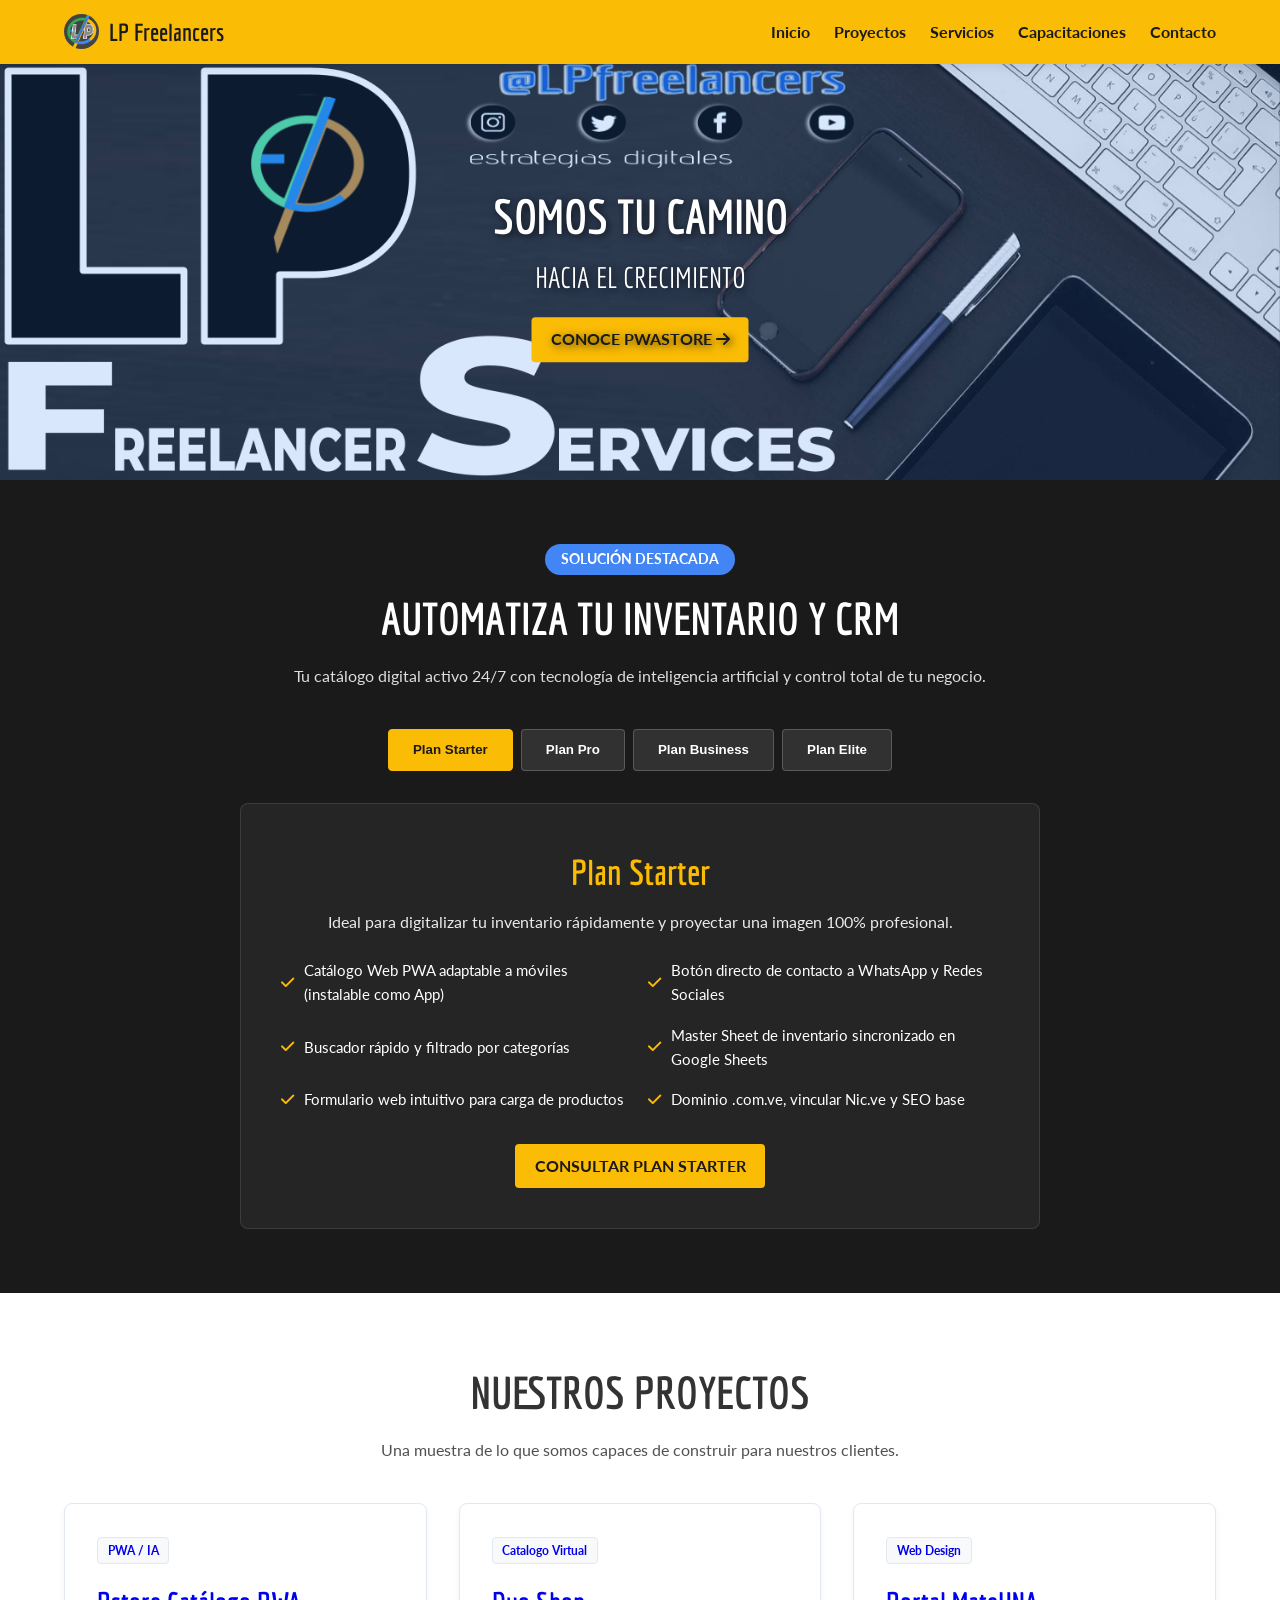
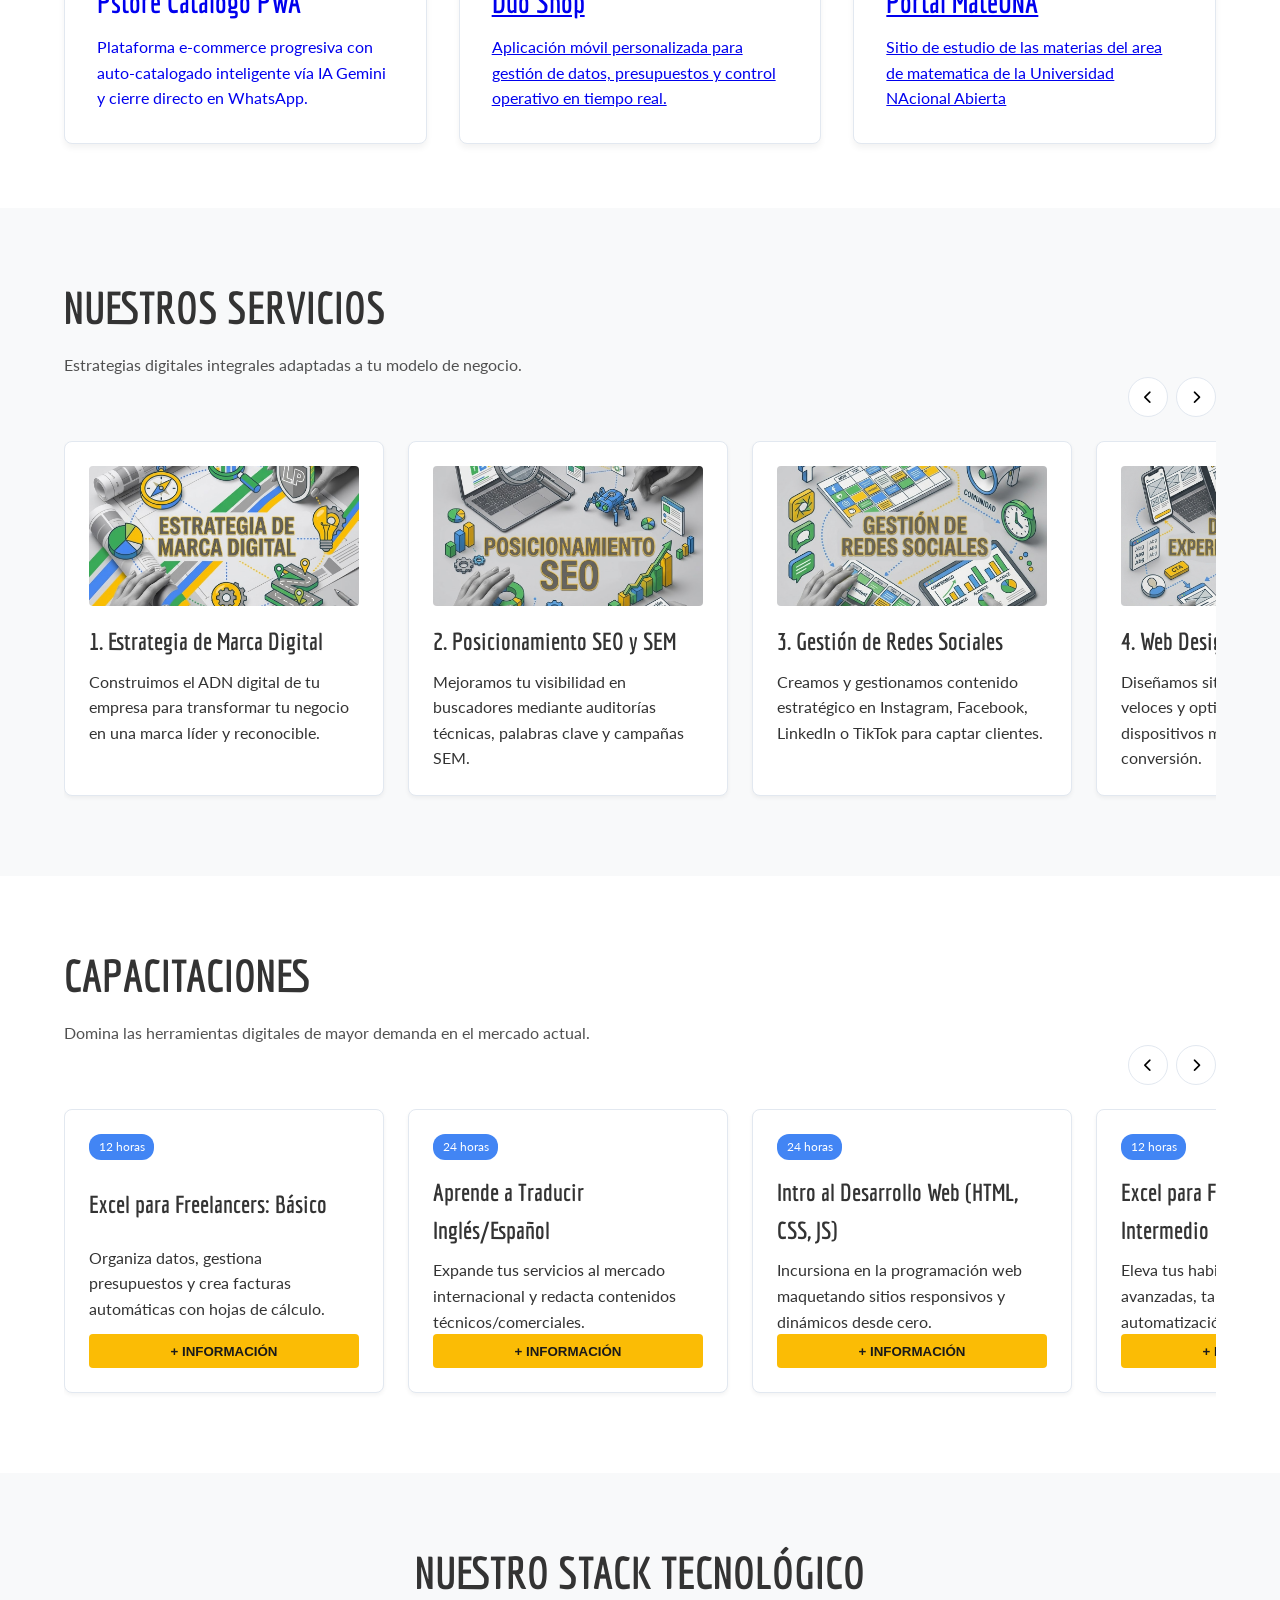
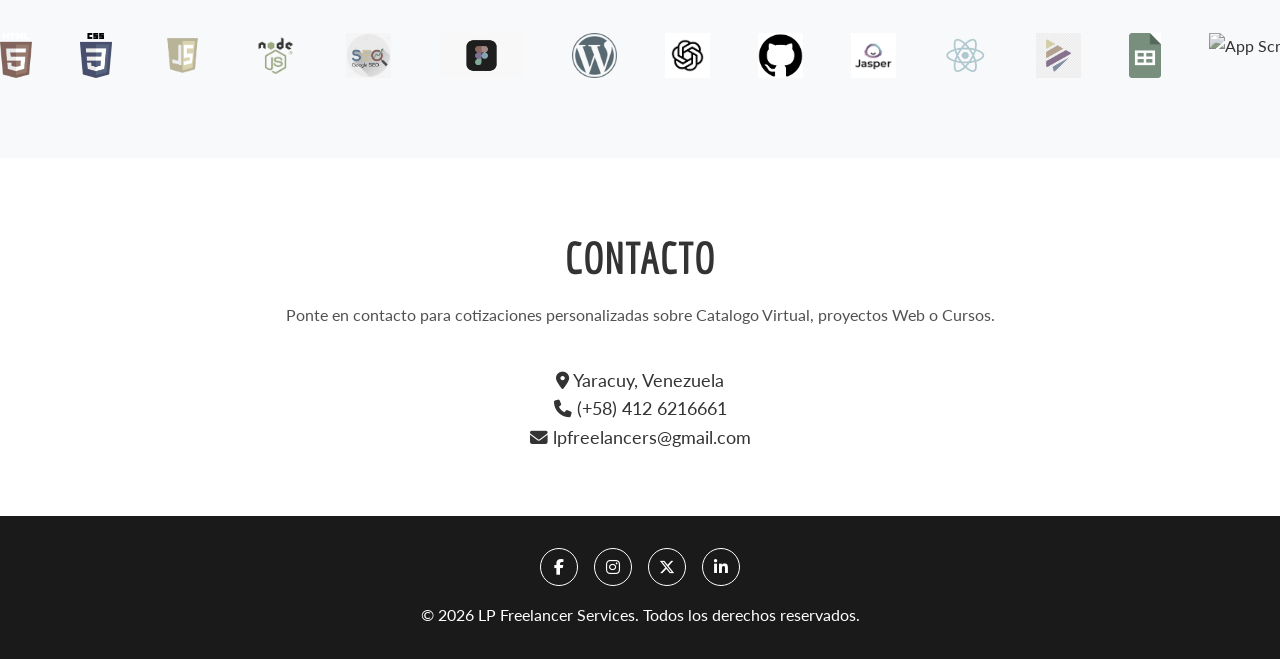
==== commit 3833dac1: "Update index.html" ====
--- a/index.html
+++ b/index.html
@@ -165,7 +165,7 @@
       <p class="section-subtitle">Una muestra de lo que somos capaces de construir para nuestros clientes.</p>
 
       <div class="portfolio-grid">
-        <a href="https://pstore.com.ve" style:"text-decoration:none">
+        <a href="https://pstore.com.ve" style="text-decoration:none">
           <article class="portfolio-card">
             <div class="portfolio-badge">PWA / IA</div>
             <h3>Pstore Catálogo PWA</h3>
@@ -174,9 +174,9 @@
         </a>
         
         <a href="https://mateuna.github.io">
-          <article class="portfolio-card" style:"text-decoration:none">
-            <div class="portfolio-badge">AppSheet / Sheets</div>
-            <h3>Parley App Custom</h3>
+          <article class="portfolio-card" style="text-decoration:none">
+            <div class="portfolio-badge">Catalogo Virtual</div>
+            <h3>Duo Shop</h3>
             <p>Aplicación móvil personalizada para gestión de datos, presupuestos y control operativo en tiempo real.</p>
           </article>
         </a>
@@ -185,7 +185,7 @@
           <article class="portfolio-card">
             <div class="portfolio-badge">Web Design</div>
             <h3>Portal MateUNA</h3>
-            <p style:"text-decoration:none">Sitio de estudio de las materias del area de matematica de la Universidad NAcional Abierta</p>
+            <p style="text-decoration:none">Sitio de estudio de las materias del area de matematica de la Universidad NAcional Abierta</p>
           </article>
         </a>
       </div>
@@ -333,7 +333,7 @@
           <img src="marcas/react.png" alt="React" />
           <img src="marcas/napkinai.png" alt="Napkin AI" />
           <img src="marcas/google_sheets.png" alt="Google Sheets" />
-          <img src="marcas/app_script.png" alt="App Scripts" />
+          <img src="marcas/apps_script.png" alt="App Scripts" />
           <img src="marcas/crisp.png" alt="Crisp" />
 
           <!-- Repetición para loop infinito continuo -->
@@ -350,7 +350,7 @@
           <img src="marcas/react.png" alt="React" />
           <img src="marcas/napkinai.png" alt="Napkin AI" />
           <img src="marcas/google_sheets.png" alt="Google Sheets" />
-          <img src="marcas/app_script.png" alt="App Scripts" />
+          <img src="marcas/apps_script.png" alt="App Scripts" />
           <img src="marcas/crisp.png" alt="Crisp" />
         </div>
       </div>
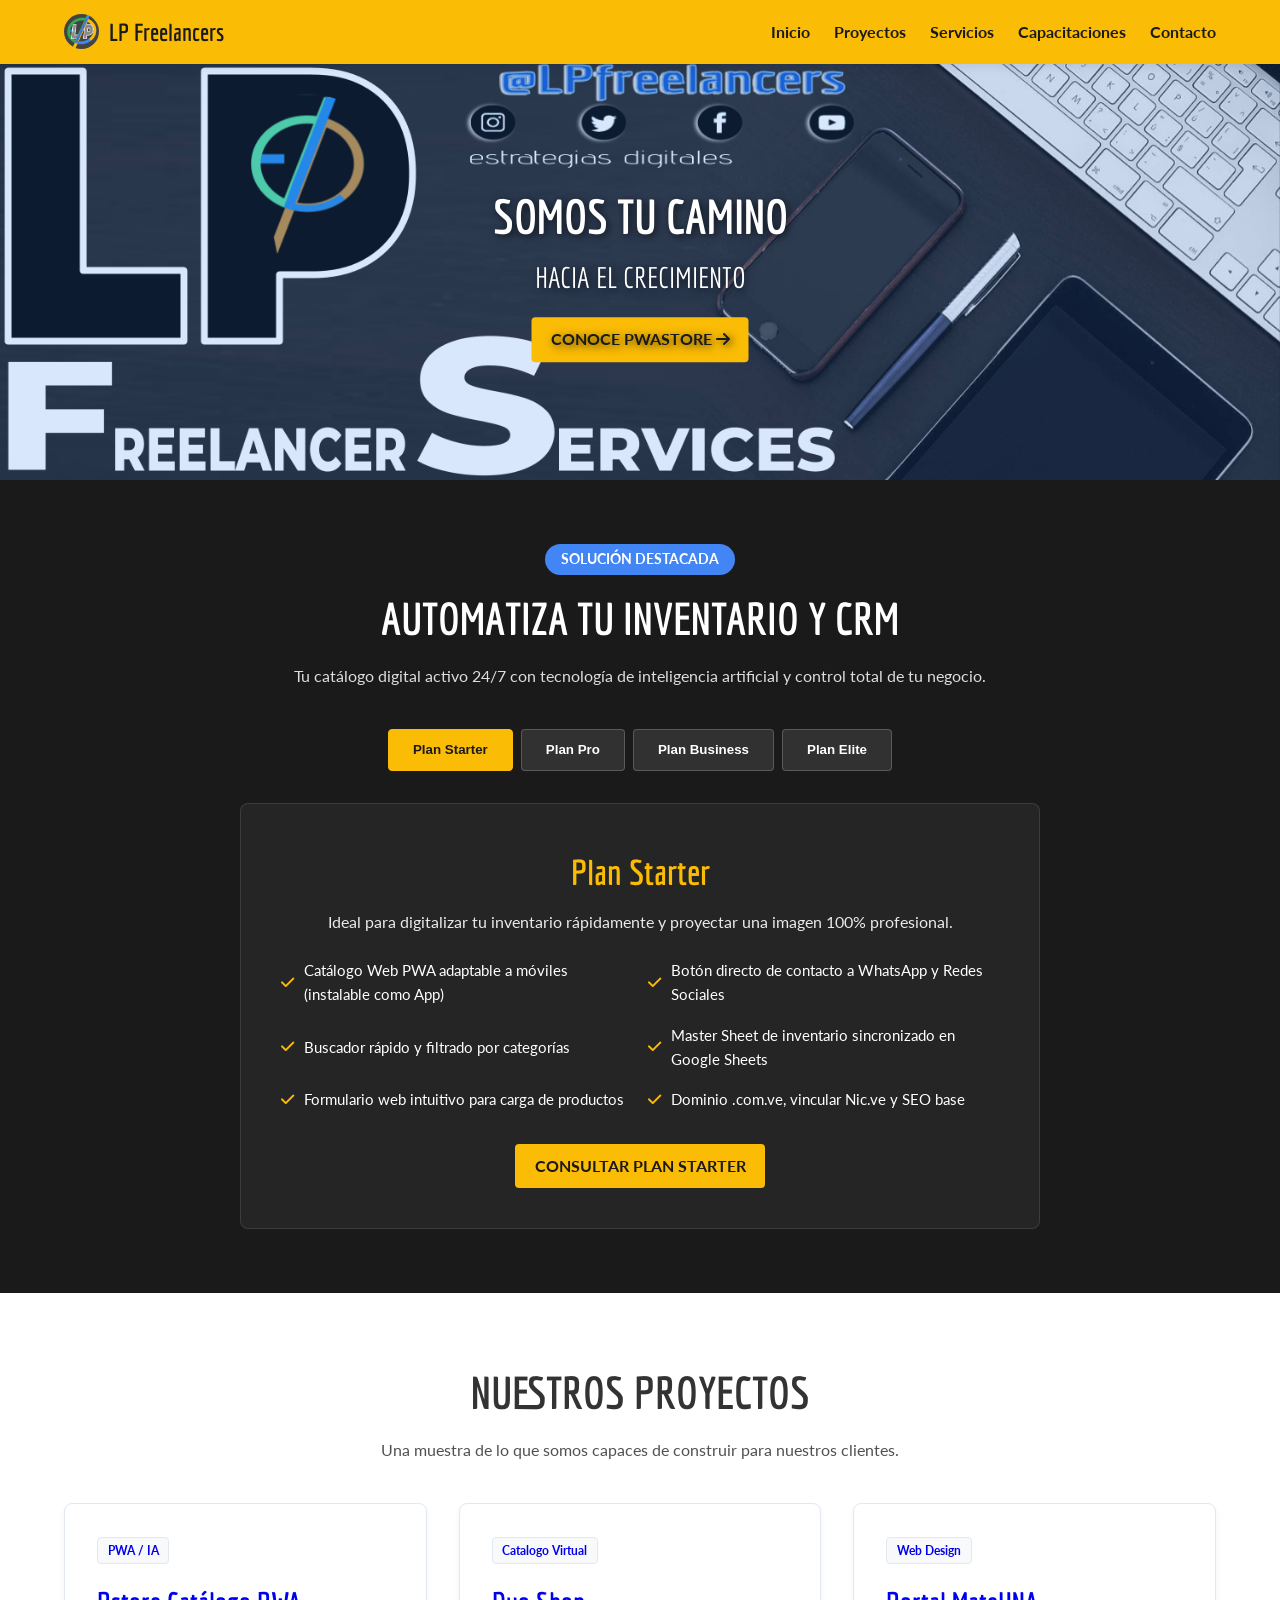
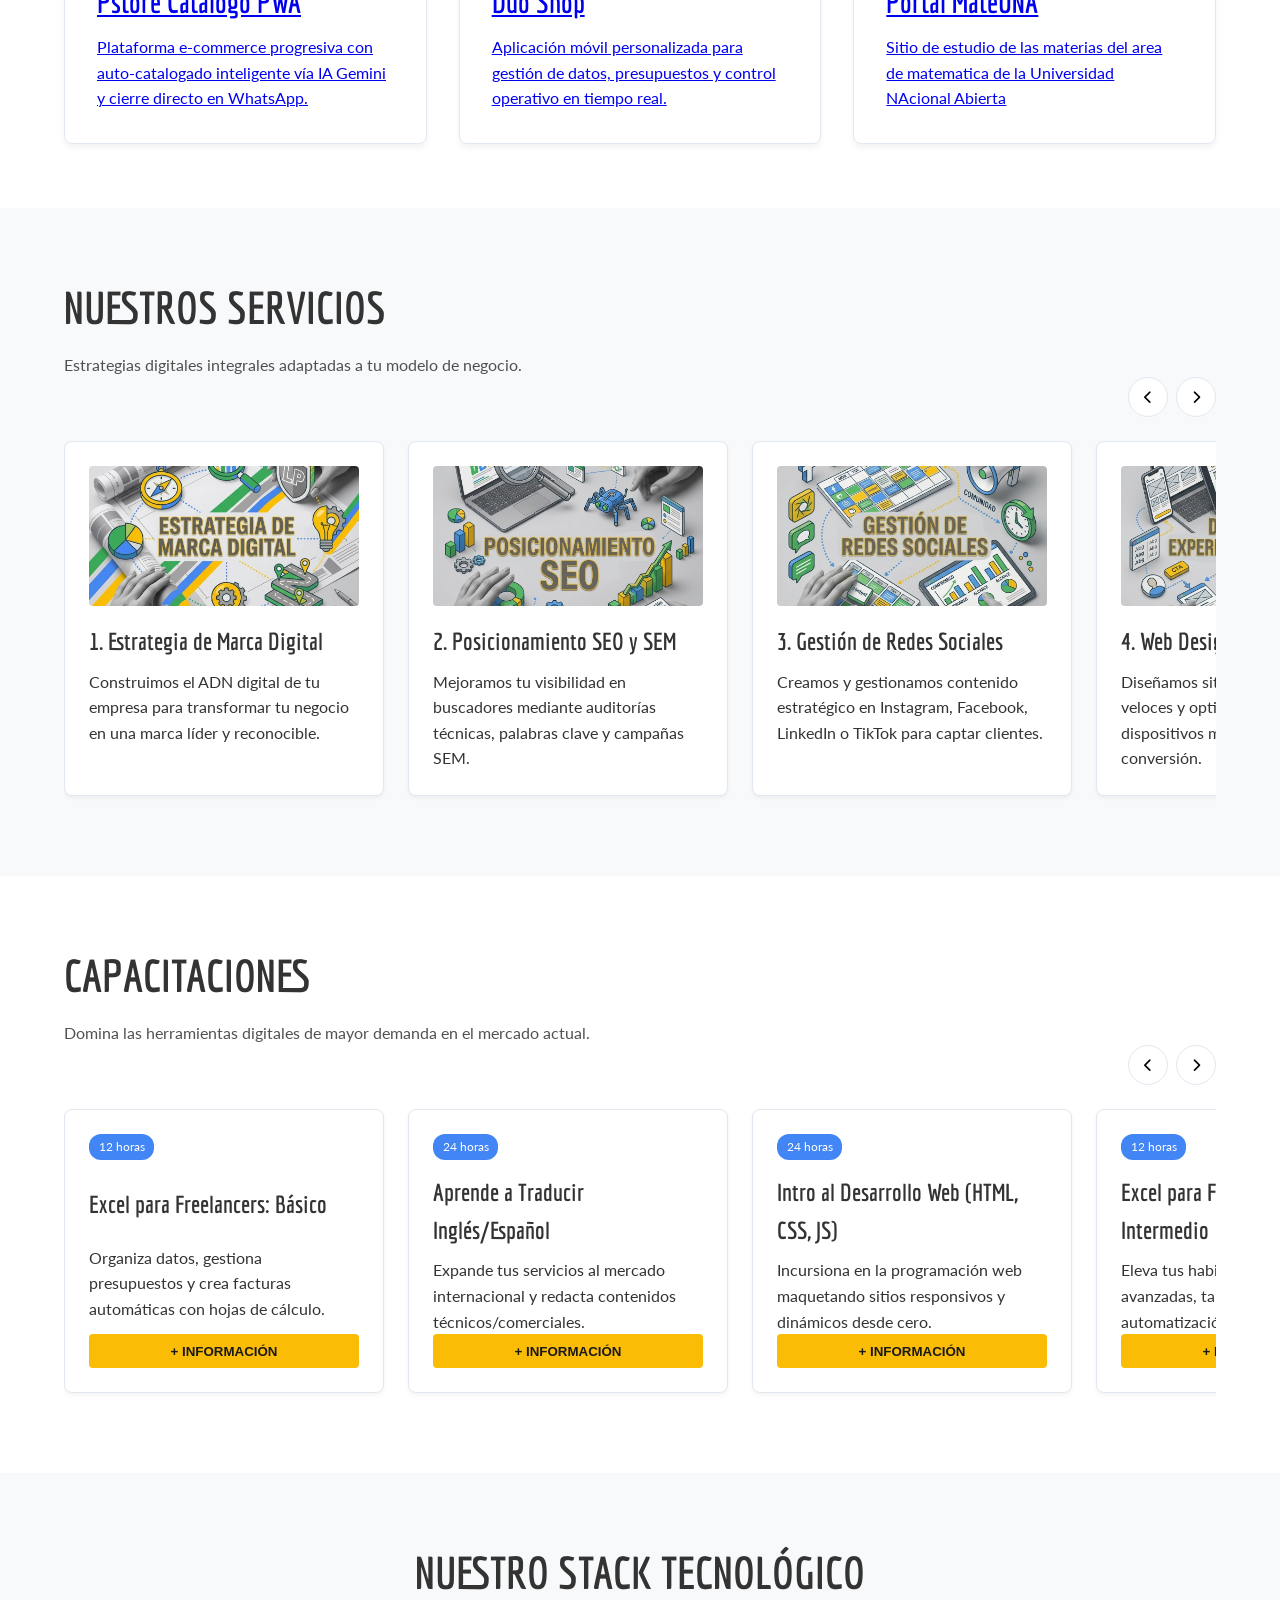
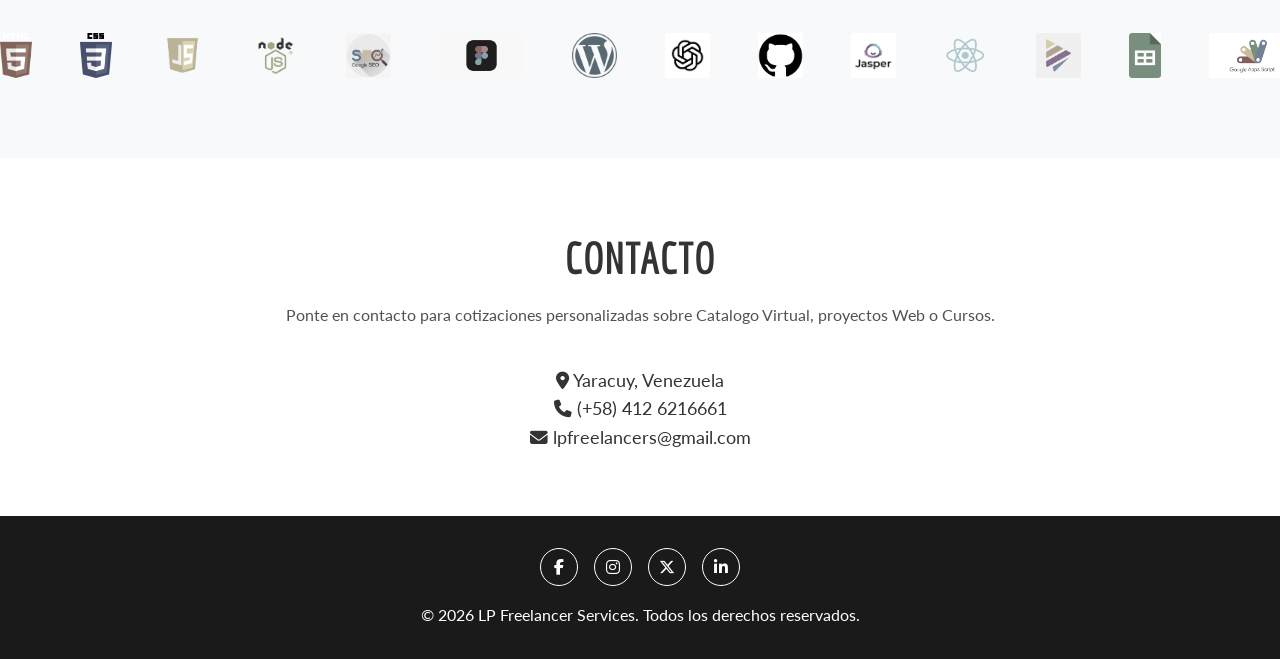
==== commit 839c24d6: "Update index.html" ====
--- a/index.html
+++ b/index.html
@@ -165,7 +165,7 @@
       <p class="section-subtitle">Una muestra de lo que somos capaces de construir para nuestros clientes.</p>
 
       <div class="portfolio-grid">
-        <a href="https://pstore.com.ve" style="text-decoration:none">
+        <a href="https://pstore.com.ve">
           <article class="portfolio-card">
             <div class="portfolio-badge">PWA / IA</div>
             <h3>Pstore Catálogo PWA</h3>
@@ -174,7 +174,7 @@
         </a>
         
         <a href="https://mateuna.github.io">
-          <article class="portfolio-card" style="text-decoration:none">
+          <article class="portfolio-card">
             <div class="portfolio-badge">Catalogo Virtual</div>
             <h3>Duo Shop</h3>
             <p>Aplicación móvil personalizada para gestión de datos, presupuestos y control operativo en tiempo real.</p>
@@ -185,7 +185,7 @@
           <article class="portfolio-card">
             <div class="portfolio-badge">Web Design</div>
             <h3>Portal MateUNA</h3>
-            <p style="text-decoration:none">Sitio de estudio de las materias del area de matematica de la Universidad NAcional Abierta</p>
+            <p>Sitio de estudio de las materias del area de matematica de la Universidad NAcional Abierta</p>
           </article>
         </a>
       </div>
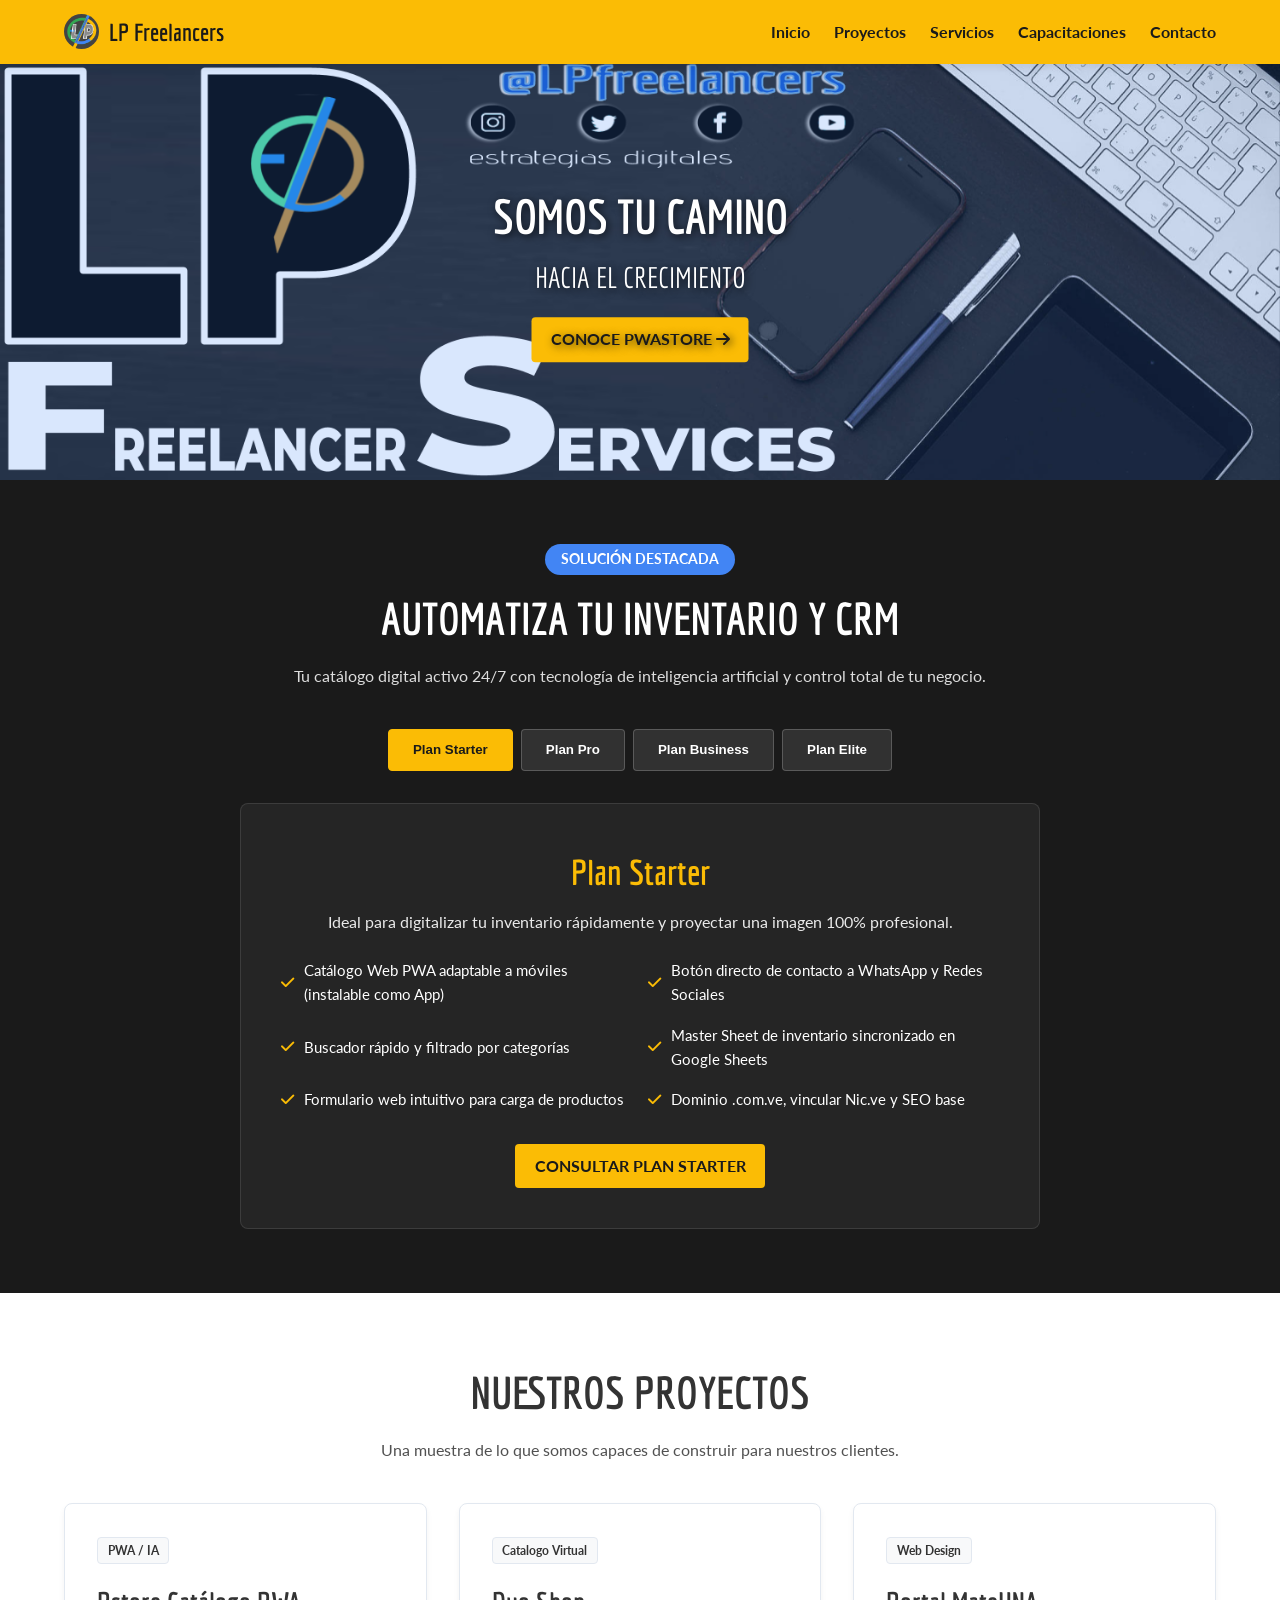
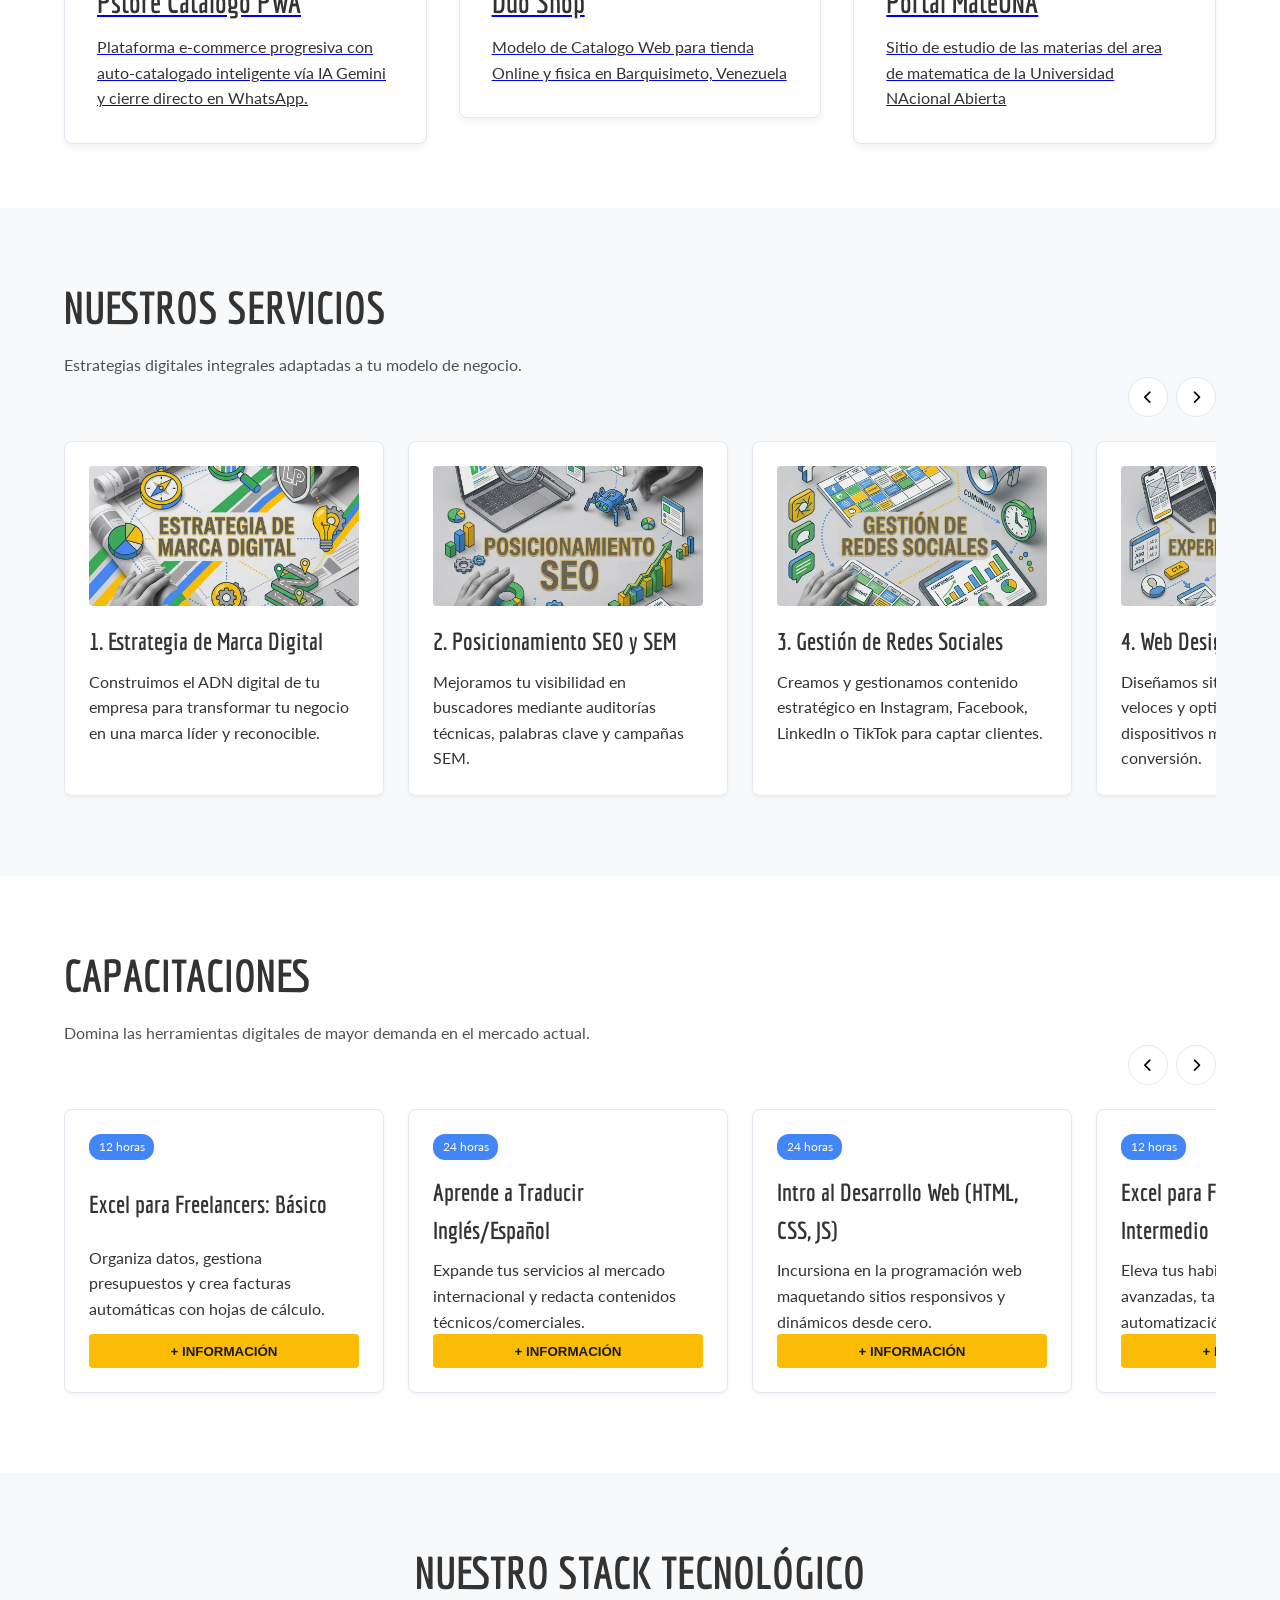
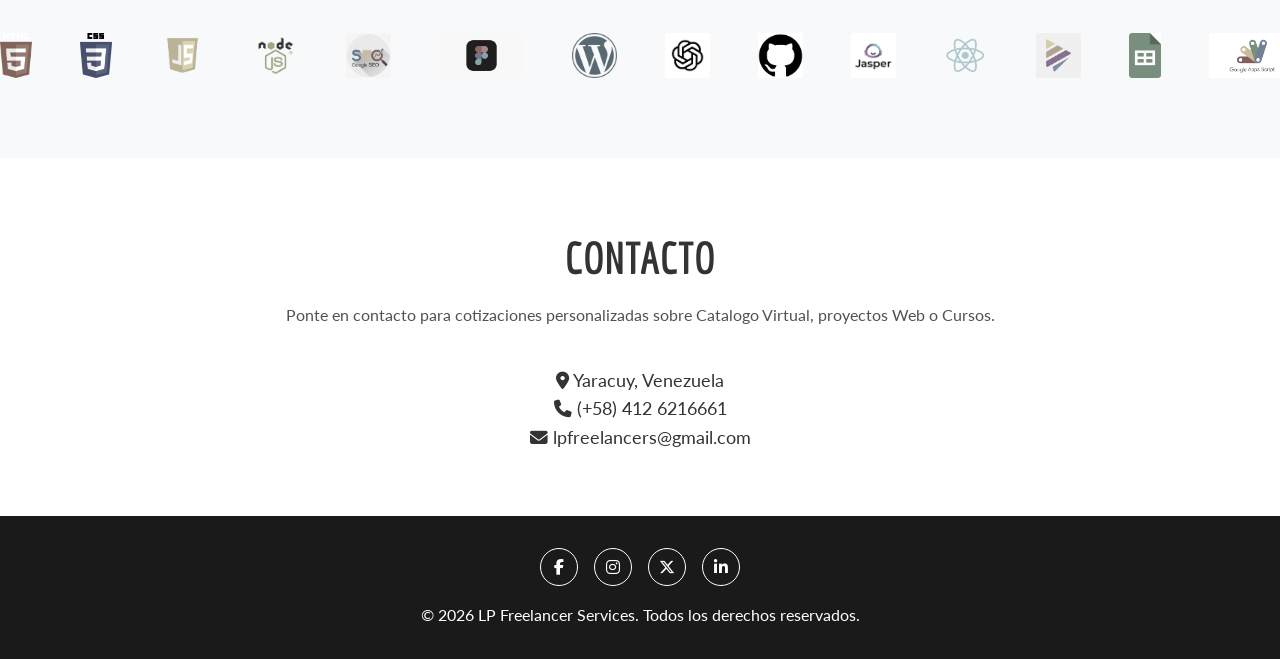
==== commit 22dbea4b: "Update index.html" ====
--- a/index.html
+++ b/index.html
@@ -173,11 +173,11 @@
           </article>
         </a>
         
-        <a href="https://mateuna.github.io">
+        <a href="./duoshop">
           <article class="portfolio-card">
             <div class="portfolio-badge">Catalogo Virtual</div>
             <h3>Duo Shop</h3>
-            <p>Aplicación móvil personalizada para gestión de datos, presupuestos y control operativo en tiempo real.</p>
+            <p>Modelo de Catalogo Web para tienda Online y fisica en Barquisimeto, Venezuela</p>
           </article>
         </a>
 
--- a/style.css
+++ b/style.css
@@ -274,13 +274,15 @@
   gap: 2rem;
 }
 
-.portfolio-card {
+.portfolio-card, .portfolio-card:link, .portfolio-card:visited  {
   background: var(--light-color);
   border: 1px solid var(--border-color);
   border-radius: 8px;
   padding: 2rem;
   box-shadow: 0 4px 6px rgba(0,0,0,0.05);
-  transition: var(--transition);
+  transition: var(--transition); 
+  text-decoration: none;
+  color: #333333;
 }
 
 .portfolio-card:hover {
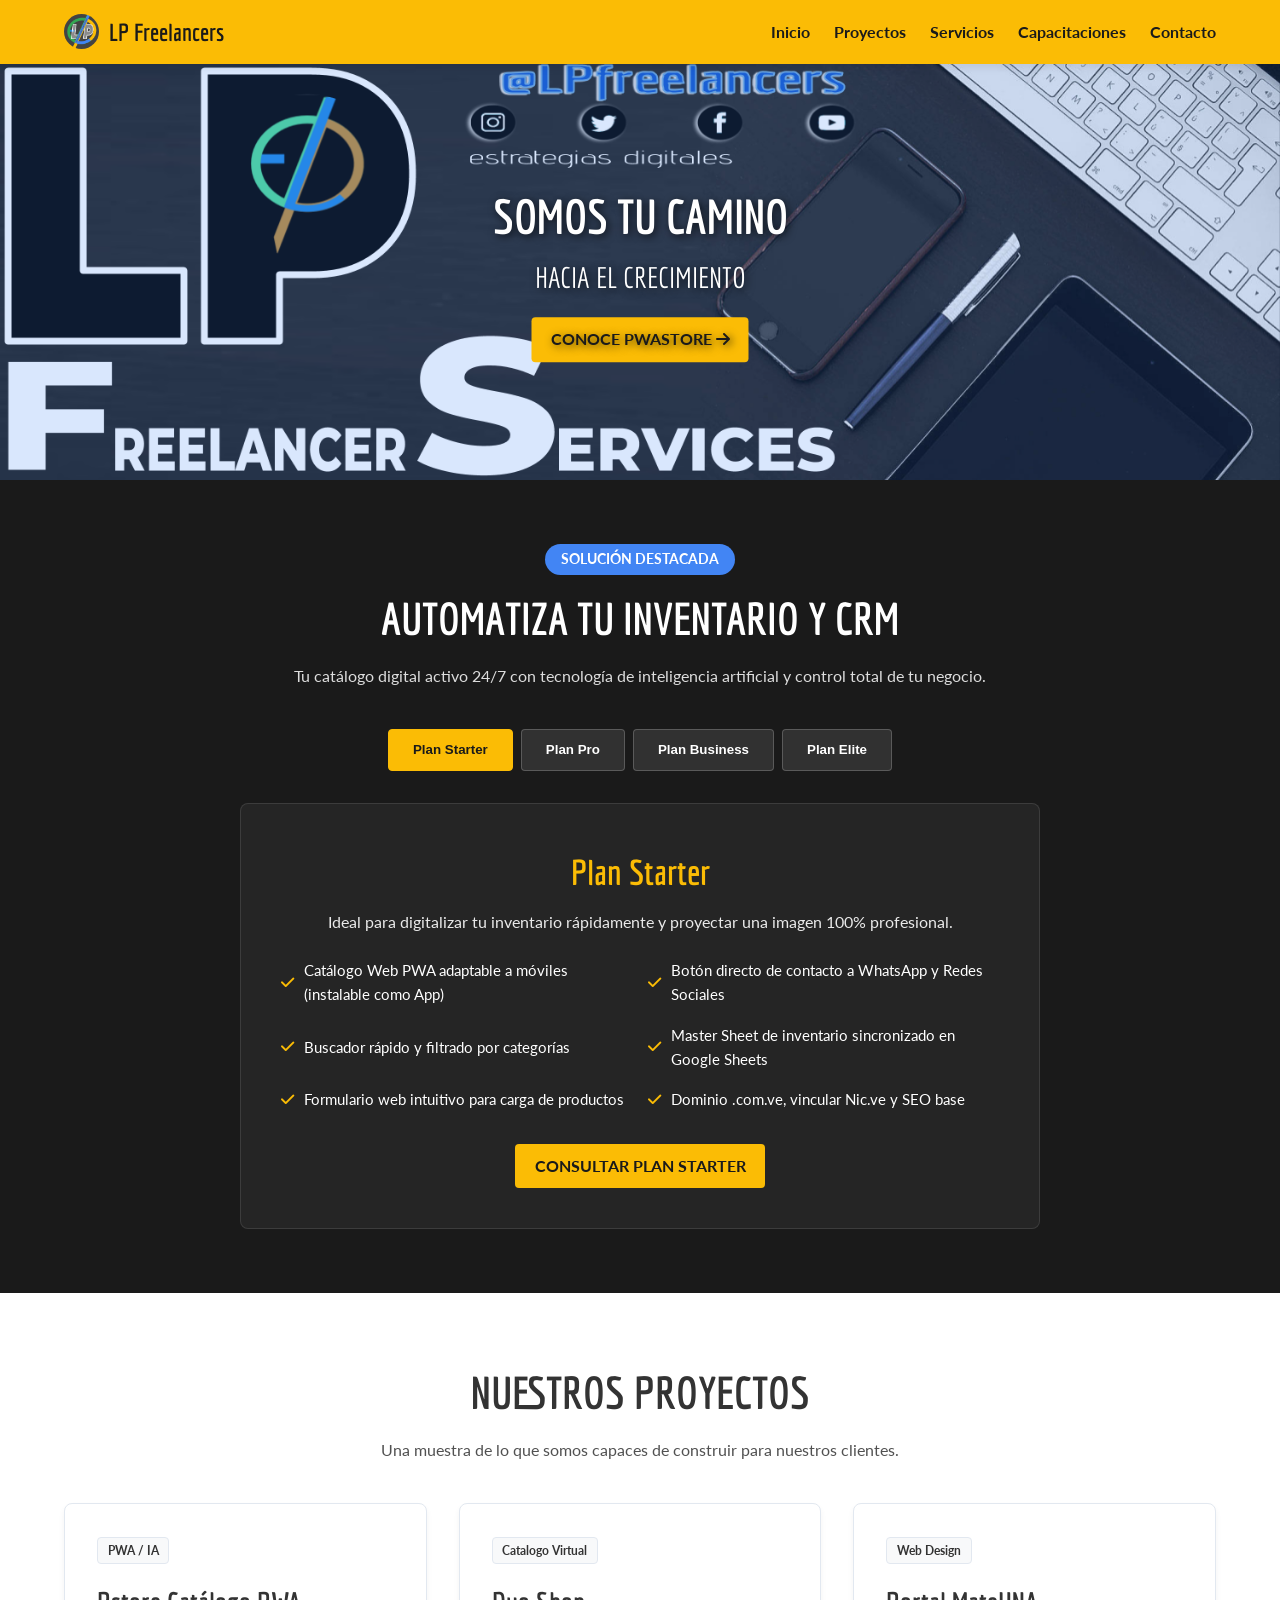
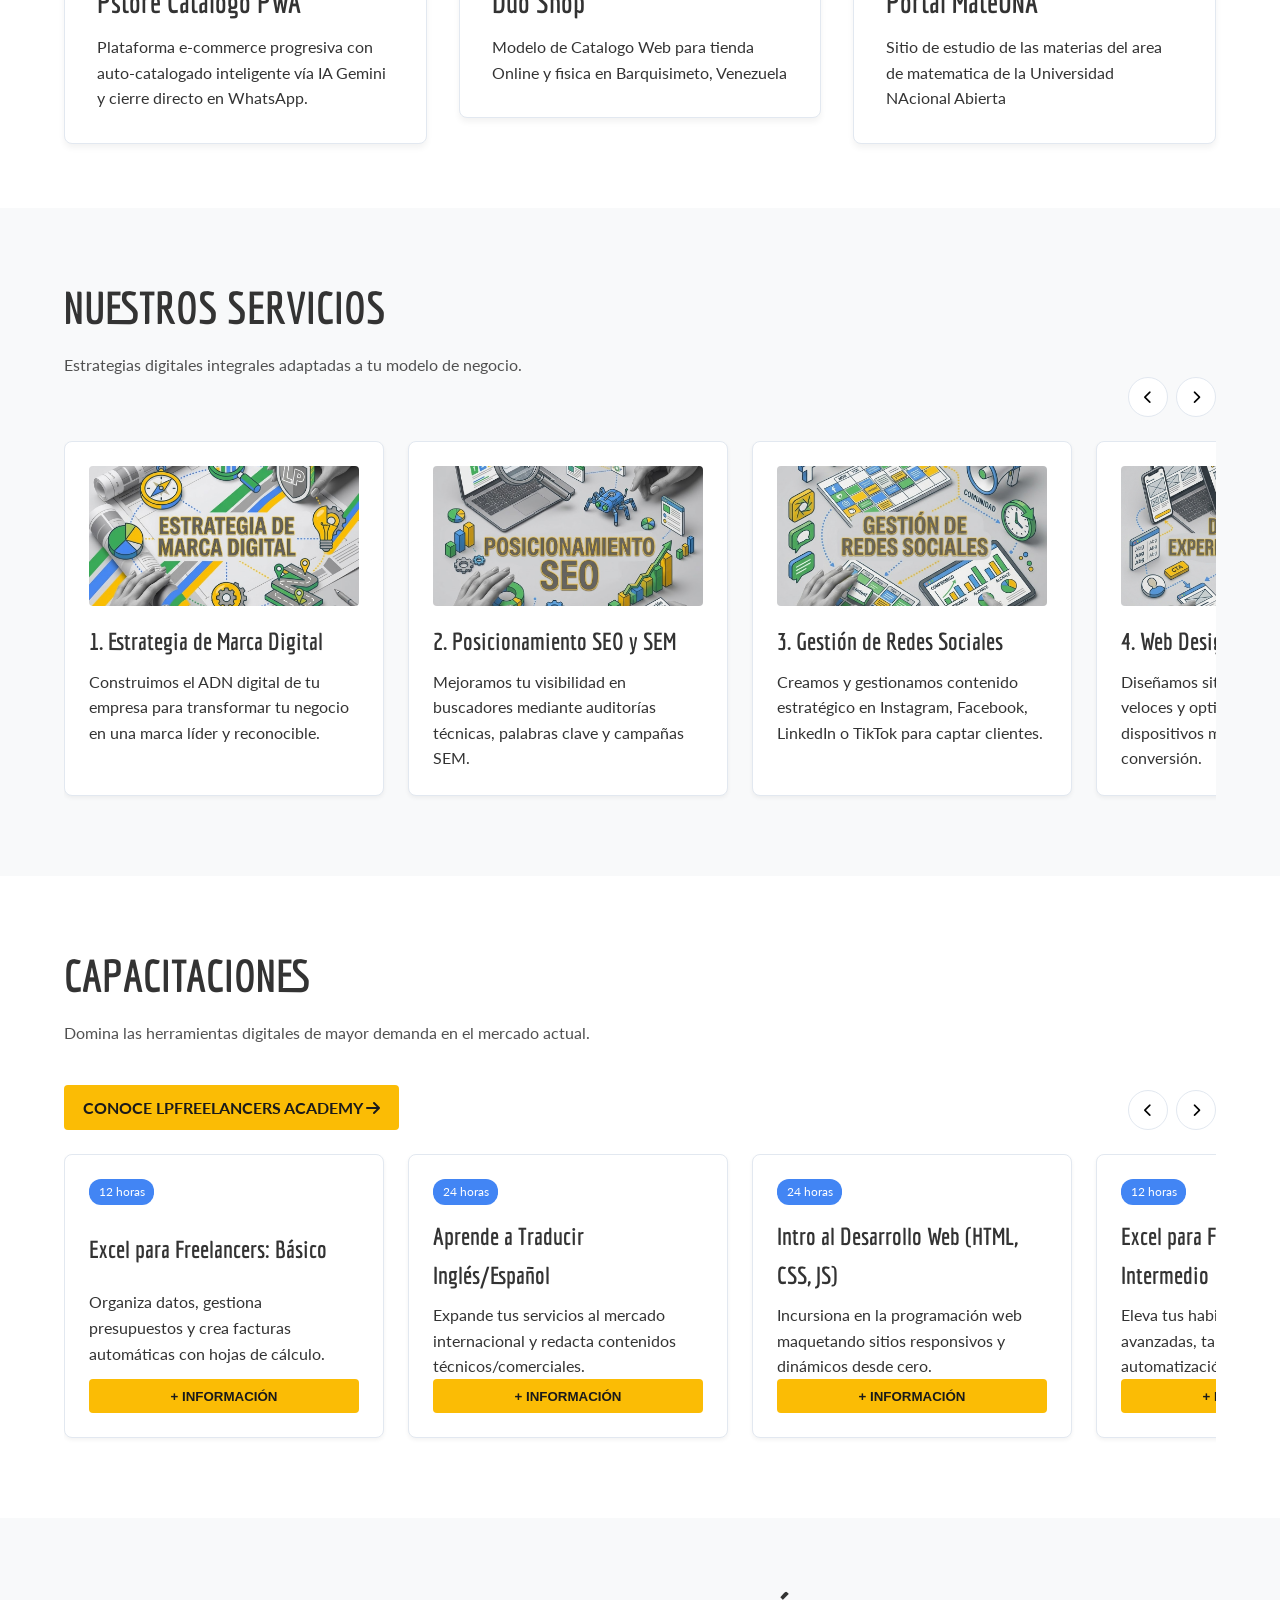
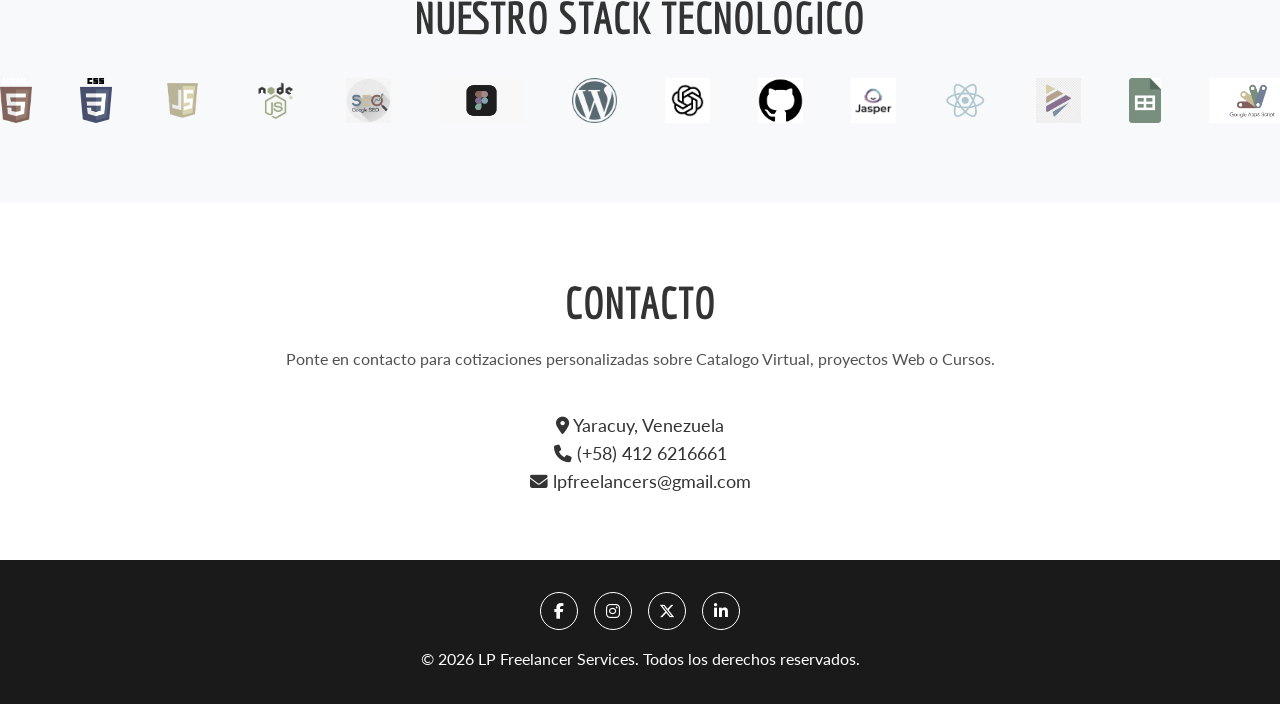
==== commit f967a075: "Update index.html" ====
--- a/index.html
+++ b/index.html
@@ -65,7 +65,7 @@
       <img src="LP_FreelancerS.png" alt="Crecimiento Digital y Soluciones Web" />
       <div class="slide-caption">
         <h1>Somos Tu Camino <span>hacia el crecimiento</span></h1>
-        <a href="#pstore" class="btn btn-primary">Conoce PWAStore <i class="fa-solid fa-arrow-right"></i></a>
+        <a href="" class="btn btn-primary">Conoce PWAStore <i class="fa-solid fa-arrow-right"></i></a>
       </div>
     </div>
   </section>
@@ -263,6 +263,7 @@
         <div>
           <h2 class="section-title text-left">Capacitaciones</h2>
           <p class="section-subtitle text-left">Domina las herramientas digitales de mayor demanda en el mercado actual.</p>
+          <a href="#./cursos/" class="btn btn-primary">Conoce LPFReelancers Academy <i class="fa-solid fa-arrow-right"></i></a>
         </div>
         <div class="carousel-controls">
           <button id="coursePrev" aria-label="Anterior"><i class="fa-solid fa-chevron-left"></i></button>
--- a/style.css
+++ b/style.css
@@ -272,6 +272,11 @@
   display: grid;
   grid-template-columns: repeat(auto-fit, minmax(280px, 1fr));
   gap: 2rem;
+}
+
+.portfolio-grid a{
+  text-decoration: none;
+  color: #333333;
 }
 
 .portfolio-card, .portfolio-card:link, .portfolio-card:visited  {
